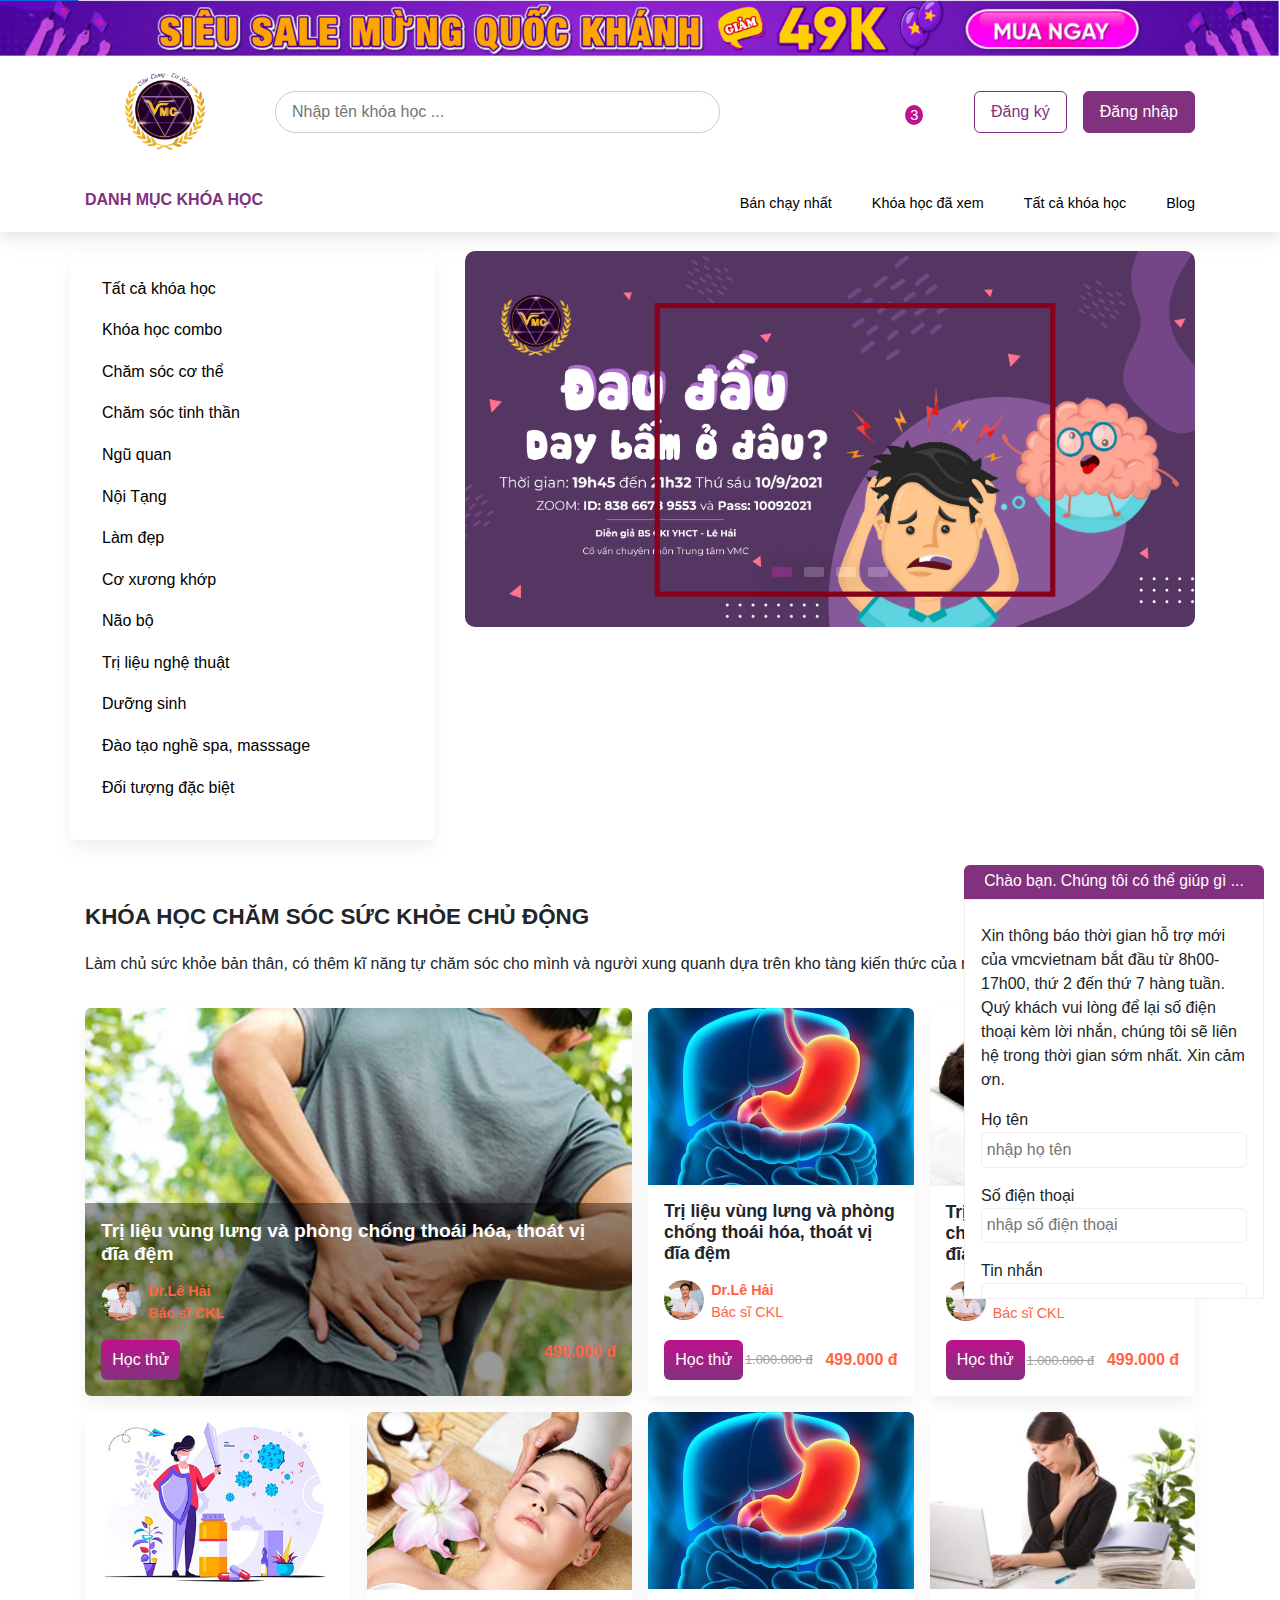
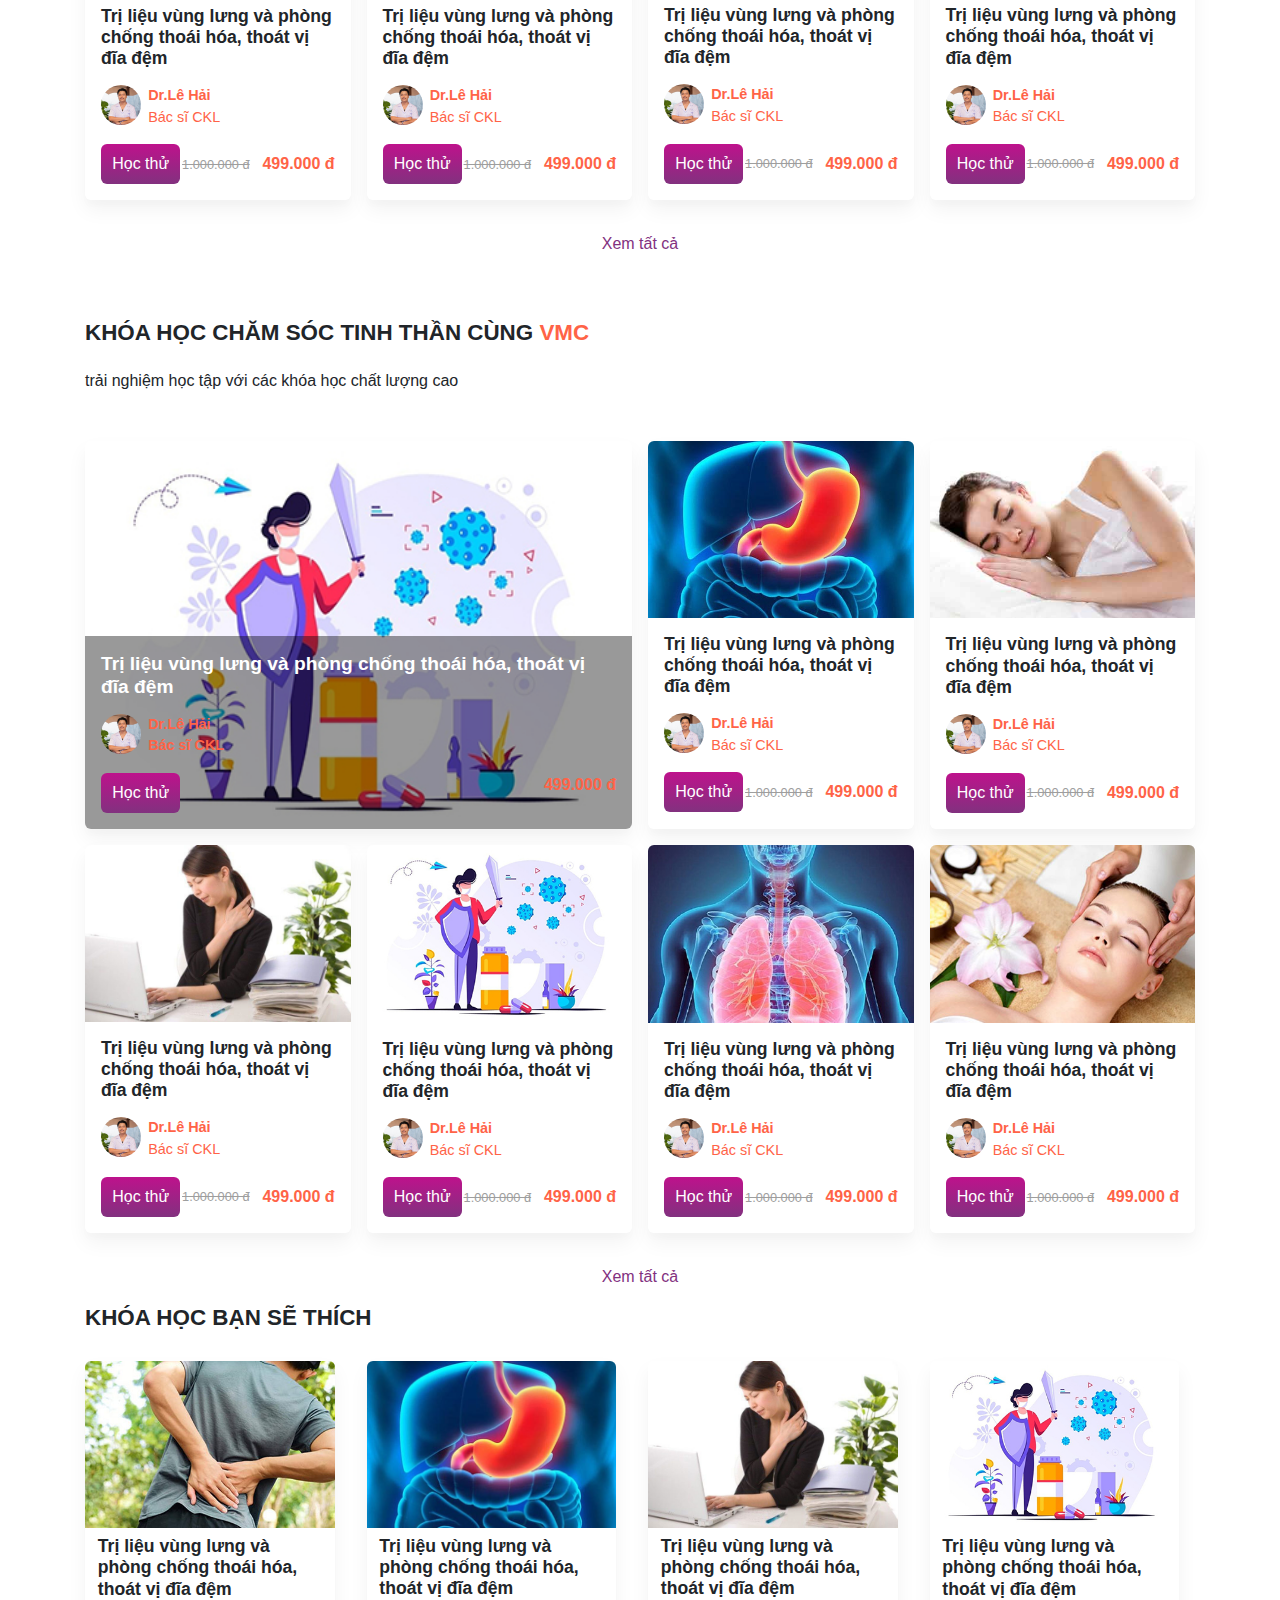
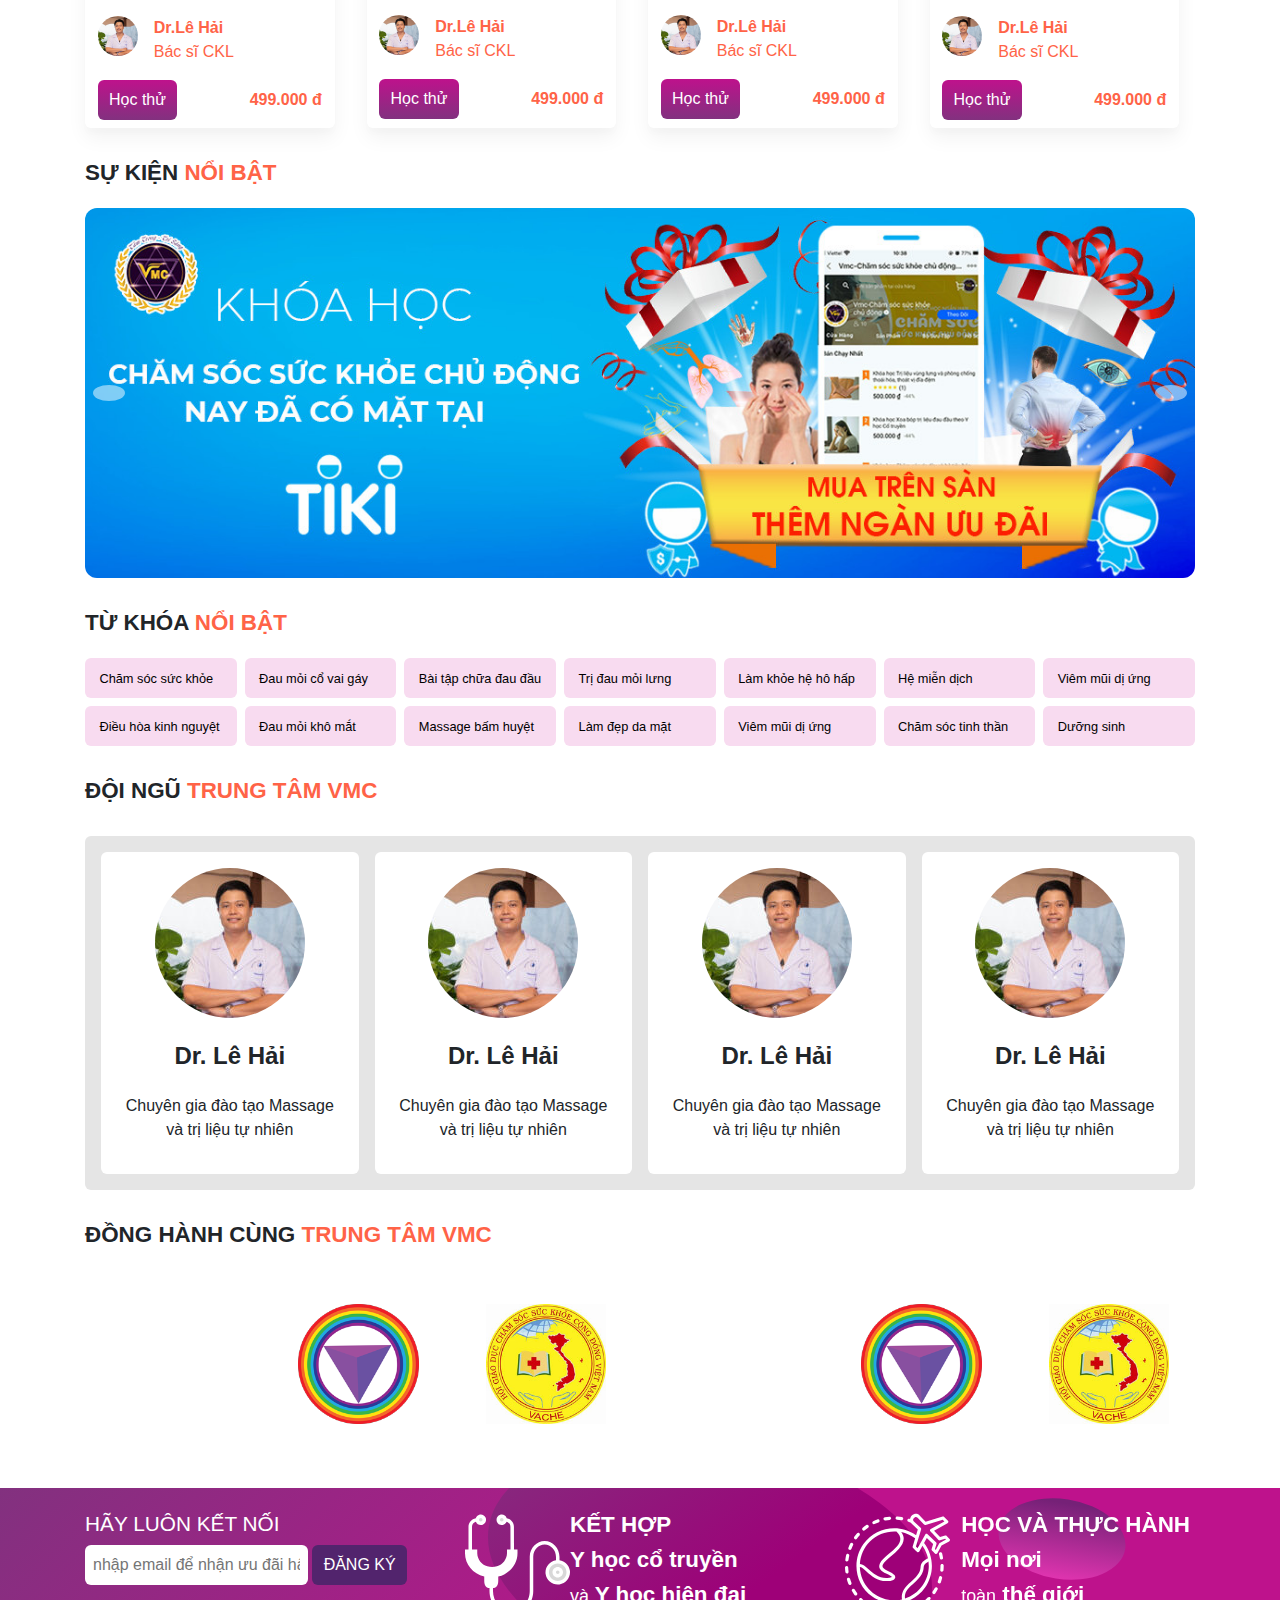
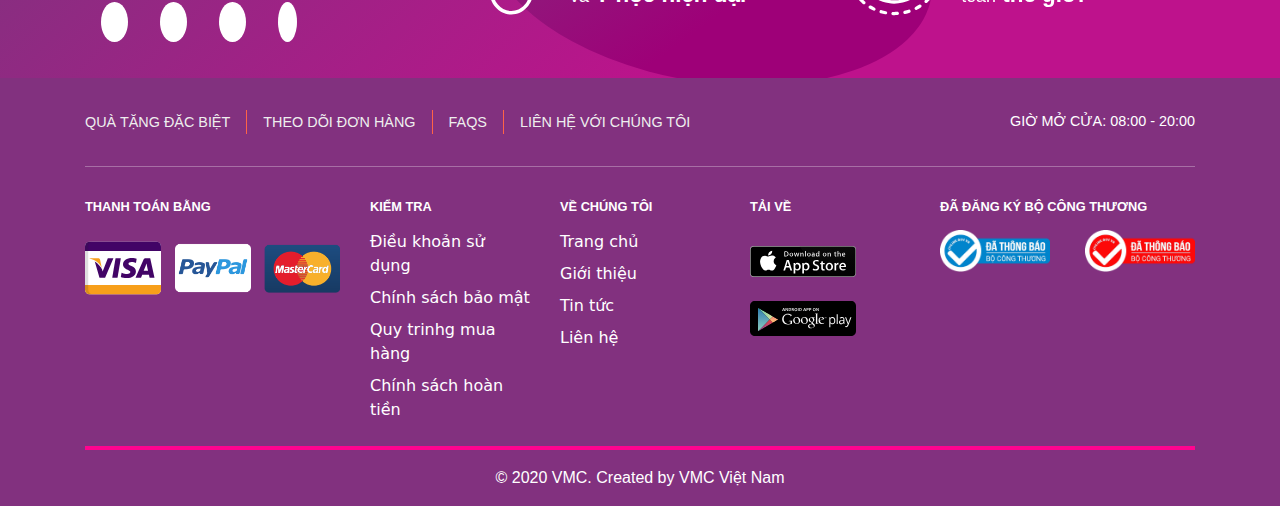
==== index.html @ 1d010294 "first commit" ====
<!DOCTYPE html>
<html lang="en">

<head>
    <meta charset="UTF-8">
    <meta http-equiv="X-UA-Compatible" content="IE=edge">
    <meta name="viewport" content="width=device-width, initial-scale=1.0">
    <title>Document</title>
    <link rel="stylesheet" href="https://pro.fontawesome.com/releases/v5.10.0/css/all.css"
        integrity="sha384-AYmEC3Yw5cVb3ZcuHtOA93w35dYTsvhLPVnYs9eStHfGJvOvKxVfELGroGkvsg+p" crossorigin="anonymous" />
    <link rel="stylesheet" href="./css/vmcstyle.css">
    <link rel="stylesheet" href="./assets/css/bootstrap.min.css">

</head>

<body>
    <header class="vmc-header">
        <div class="vmc-header__bannertop">
            <a href="#"><img src="./images/bannertop.PNG" alt=""></a>
        </div>
        <div class="container">
            <div class="row vmc-header__content">
                <div class="col-sm-12 col-md-2 col-lg-2">
                    <div class="vmc-header__logos">
                        <a href="#"><img src="./images/logo-trung-tam-vmc.png" alt=""></a>
                    </div>
                </div>
                <div class="col-sm-12 col-md-5 col-lg-5">
                    <div class="vmc-header__search">
                        <input type="text" placeholder="Nhập tên khóa học ...">
                        <i class="fas fa-search"></i>
                    </div>
                </div>
                <div class="col-sm-12 col-md-5 col-lg-5">
                    <div class="vmc-header__account">
                        <ul>
                            <li>
                                <a href="" class="vmc-header__cart">
                                    <i class="far fa-shopping-bag"></i>
                                    <span class="cart-count">3</span>
                                </a>
                            </li>
                            <li><a href=""></a></li>
                            <li><a href="">Đăng ký</a></li>
                            <li><a href="">Đăng nhập</a></li>
                        </ul>
                    </div>
                </div>
            </div>
            <div class="row vmc-header__navbar">

                <div class="col-lg-4 col-sm-12 col-md-4">
                    <div class="vmc-header__category">
                        <h2><i class="fas fa-bars"></i> Danh mục khóa học</h2>
                    </div>
                </div>
                <div class="col-lg-8 col-sm-12 col-md-8">
                    <div class="vmc-header__nvabox">
                        <ul>
                            <li class="best-sellre"><a href="#"><i class="far fa-thumbs-up"></i> Bán chạy nhất
                                    <span></span></a></li>
                            <li class="vieweds_products"><a href="#">
                                    <i class="far fa-eye"></i> Khóa học đã xem <span></span></a>

                            </li>
                            <li><a href=""><i class="fas fa-books"></i> Tất cả khóa học</a></li>
                            <li><a href="blog.html" target="_blank"><i class="fas fa-rss"></i> Blog</a></li>
                        </ul>
                    </div>
                </div>

            </div>
        </div>
        <!-- viewed products -->
        <div class="vmc-header__viewed-products viewed-products">
            <div class="container">
                <div class="viewed-products__contents">
                    <div class="viewed-products__item">
                        <a href="">
                            <img src="./images/Cham-soc-da-day-va-he-tieu-hoa-chu-dong-2.jpg" alt="">
                            <h2>Trị liệu vùng lưng và phòng chống thoái hóa</h2>
                        </a>
                    </div>
                    <div class="viewed-products__item">
                        <a href="">
                            <img src="./images/chua-mat-ngu.jpg" alt="">
                            <h2>Trị liệu vùng lưng và phòng chống thoái hóa</h2>
                        </a>
                    </div>
                    <div class="viewed-products__item">
                        <a href="">
                            <img src="./images/dau-day-than-kinh-vai-gay-va-nhung-dieu-can-biet-4-600x400-15323210494971323088763-600x400.jpg"
                                alt="">
                            <h2>Trị liệu vùng lưng và phòng chống thoái hóa</h2>
                        </a>
                    </div>

                    <div class="viewed-products__item">
                        <a href="">
                            <img src="./images/he-mien-dich-la-gi-1.jpg" alt="">
                            <h2>Trị liệu vùng lưng và phòng chống thoái hóa</h2>
                        </a>
                    </div>
                </div>
            </div>
        </div>
        <!-- viewed products -->
        <div class="selling-course selling-course__slider" id="selling-course-slider">
            <div class="selling-course__slide" id="selling-course-slide">
                <div class="selling-course__item">
                    <a href="">
                        <img class="items"
                            src="https://images.unsplash.com/photo-1632218287847-c8270026b4de?ixid=MnwxMjA3fDB8MHxlZGl0b3JpYWwtZmVlZHw1Nnx8fGVufDB8fHx8&ixlib=rb-1.2.1&auto=format&fit=crop&w=500&q=60">
                        <h2>Khóa Học chăm sóc sức khỏe</h2>
                        <img class="selling-course__lable" src="./images/ribbon-bestseller.png" alt="">
                    </a>
                </div>
                <div class="selling-course__item">
                    <a href="">
                        <img class="items"
                            src="https://images.unsplash.com/photo-1632218287847-c8270026b4de?ixid=MnwxMjA3fDB8MHxlZGl0b3JpYWwtZmVlZHw1Nnx8fGVufDB8fHx8&ixlib=rb-1.2.1&auto=format&fit=crop&w=500&q=60">
                        <h2>Khóa Học chăm sóc sức khỏe</h2>
                        <img class="selling-course__lable" src="./images/ribbon-bestseller.png" alt="">
                    </a>
                </div>
                <div class="selling-course__item">
                    <a href="">
                        <img class="items"
                            src="https://images.unsplash.com/photo-1632218287847-c8270026b4de?ixid=MnwxMjA3fDB8MHxlZGl0b3JpYWwtZmVlZHw1Nnx8fGVufDB8fHx8&ixlib=rb-1.2.1&auto=format&fit=crop&w=500&q=60">
                        <h2>Khóa Học chăm sóc sức khỏe</h2>
                        <img class="selling-course__lable" src="./images/ribbon-bestseller.png" alt="">
                    </a>
                </div>
                <div class="selling-course__item">
                    <a href="">
                        <img class="items"
                            src="https://images.unsplash.com/photo-1632218287847-c8270026b4de?ixid=MnwxMjA3fDB8MHxlZGl0b3JpYWwtZmVlZHw1Nnx8fGVufDB8fHx8&ixlib=rb-1.2.1&auto=format&fit=crop&w=500&q=60">
                        <h2>Khóa Học chăm sóc sức khỏe</h2>
                        <img class="selling-course__lable" src="./images/ribbon-bestseller.png" alt="">
                    </a>
                </div>
                <div class="selling-course__item">
                    <a href="">
                        <img class="items"
                            src="https://images.unsplash.com/photo-1632218287847-c8270026b4de?ixid=MnwxMjA3fDB8MHxlZGl0b3JpYWwtZmVlZHw1Nnx8fGVufDB8fHx8&ixlib=rb-1.2.1&auto=format&fit=crop&w=500&q=60">
                        <h2>Khóa Học chăm sóc sức khỏe</h2>
                        <img class="selling-course__lable" src="./images/ribbon-bestseller.png" alt="">
                    </a>
                </div>

                <div class="selling-course__item">
                    <a href="">
                        <img class="items"
                            src="https://images.unsplash.com/photo-1632218287847-c8270026b4de?ixid=MnwxMjA3fDB8MHxlZGl0b3JpYWwtZmVlZHw1Nnx8fGVufDB8fHx8&ixlib=rb-1.2.1&auto=format&fit=crop&w=500&q=60">
                        <h2>Khóa Học chăm sóc sức khỏe</h2>
                        <img class="selling-course__lable" src="./images/ribbon-bestseller.png" alt="">
                    </a>
                </div>
                <div class="selling-course__item">
                    <a href="">
                        <img class="items"
                            src="https://images.unsplash.com/photo-1632218287847-c8270026b4de?ixid=MnwxMjA3fDB8MHxlZGl0b3JpYWwtZmVlZHw1Nnx8fGVufDB8fHx8&ixlib=rb-1.2.1&auto=format&fit=crop&w=500&q=60">
                        <h2>Khóa Học chăm sóc sức khỏe</h2>
                        <img class="selling-course__lable" src="./images/ribbon-bestseller.png" alt="">
                    </a>
                </div>
                <div class="selling-course__item">
                    <a href="">
                        <img class="items"
                            src="https://images.unsplash.com/photo-1632218287847-c8270026b4de?ixid=MnwxMjA3fDB8MHxlZGl0b3JpYWwtZmVlZHw1Nnx8fGVufDB8fHx8&ixlib=rb-1.2.1&auto=format&fit=crop&w=500&q=60">
                        <h2>Khóa Học chăm sóc sức khỏe</h2>
                        <img class="selling-course__lable" src="./images/ribbon-bestseller.png" alt="">
                    </a>
                </div>

            </div>
            <button class="ctrl-btn pro-prev"><i class="fas fa-chevron-left"></i></button>
            <button class="ctrl-btn pro-next"><i class="fas fa-chevron-right"></i></button>
        </div>

        <!--  mobile-->
        <section class="vmc-header-mb">
            <div class="vmc-header-mb__top">
                <div class="container">
                    <div class="row vmc-header-mb__top--content">
                        <div class="col-lg-4 col-md-4 col-sm-4 col-4">
                            <div class="nav-mb">
                                <i class="fas fa-bars"></i>
                            </div>
                        </div>
                        <div class="col-lg-4 col-md-4 col-sm-4 col-4">
                            <div class="logo-mb">
                                <img src="./images/logo-trung-tam-vmc.png" alt="">
                            </div>
                        </div>
                        <div class="col-lg-4 col-md-4 col-sm-4 col-4">
                            <div class="header-carts-mb">
                                <span class="search-mb">
                                    <i class="fas fa-search"></i>
                                </span>
                                <span class="cart-mb">
                                    <i class="far fa-shopping-bag"></i>
                                </span>
                            </div>
                        </div>
                    </div>
                </div>
            </div>
            <div class="vmc-header-mb__category">
                <ul>
                    <p class="vmc-close"><i class="fas fa-times"></i></p>
                    <li><a href="#">
                            <span><i class="fas fa-books"></i> Tất cả khóa học</span></a></li>
                    <li>
                        <a href="#"><span><i class="fab fa-leanpub"></i> Khóa học combo</span></a></li>
                    <li>
                        <a href="#"><span><i class="fas fa-child"></i> Chăm sóc cơ thể</span><i
                                class="fas fa-caret-right"></i></a></li>
                    <li>
                        <a href="#"><span><i class="fal fa-briefcase"></i> Chăm sóc tinh thần</span><i
                                class="fas fa-caret-right"></i></a>
                    </li>
                    <li>
                        <a href="#"><span><i class="fal fa-head-side-medical"></i> Ngũ quan</span><i
                                class="fas fa-caret-right"></i></a></li>
                    <li>
                        <a href="#"><span><i class="fal fa-hand-holding-heart"></i> Nội Tạng</span><i
                                class="fas fa-caret-right"></i></a></li>
                    <li>
                        <a href="#"><span><i class="fal fa-spa"></i> Làm đẹp</span><i
                                class="fas fa-caret-right"></i></a></li>
                    <li>
                        <a href="#"><span><i class="fal fa-handshake-alt"></i> Cơ xương khớp</span><i
                                class="fas fa-caret-right"></i></a></li>
                    <li>
                        <a href="#"><span><i class="fal fa-brain"></i>Não bộ</span><i
                                class="fas fa-caret-right"></i></a></li>
                    <li>
                        <a href="#"><span><i class="fal fa-angel"></i>Trị liệu nghệ thuật</span><i
                                class="fas fa-caret-right"></i></a></li>
                    <li>
                        <a href="#"><span><i class="fal fa-hand-holding-heart"></i>Dưỡng sinh</span><i
                                class="fas fa-caret-right"></i></a>
                    </li>
                    <li>
                        <a href="#"><span><i class="fal fa-chalkboard-teacher"></i>Đào tạo nghề spa,
                                masssage</span><i class="fas fa-caret-right"></i></a>
                    </li>
                    <li><a href="#"><span><i class="fal fa-users-crown"></i>Đối tượng đặc biệt</span><i
                                class="fas fa-caret-right"></i></a>
                    </li>
                </ul>
            </div>
        </section>
    </header>
    <section class="vmc-banner">
        <div class="container">
            <div class="row">
                <div class="col-md-4 col-lg-4 col-sm-12 pl-0">
                    <div class="vmc-banner__category">
                        <ul>
                            <li><a href="#">
                                    <span><i class="fas fa-books"></i> Tất cả khóa học</span></a></li>
                            <li>
                                <a href="#"><span><i class="fab fa-leanpub"></i> Khóa học combo</span></a></li>
                            <li>
                                <a href="#"><span><i class="fas fa-child"></i> Chăm sóc cơ thể</span><i
                                        class="fas fa-caret-right"></i></a></li>
                            <li>
                                <a href="#"><span><i class="fal fa-briefcase"></i> Chăm sóc tinh thần</span><i
                                        class="fas fa-caret-right"></i></a>
                            </li>
                            <li>
                                <a href="#"><span><i class="fal fa-head-side-medical"></i> Ngũ quan</span><i
                                        class="fas fa-caret-right"></i></a></li>
                            <li>
                                <a href="#"><span><i class="fal fa-hand-holding-heart"></i> Nội Tạng</span><i
                                        class="fas fa-caret-right"></i></a></li>
                            <li>
                                <a href="#"><span><i class="fal fa-spa"></i> Làm đẹp</span><i
                                        class="fas fa-caret-right"></i></a></li>
                            <li>
                                <a href="#"><span><i class="fal fa-handshake-alt"></i> Cơ xương khớp</span><i
                                        class="fas fa-caret-right"></i></a></li>
                            <li>
                                <a href="#"><span><i class="fal fa-brain"></i>Não bộ</span><i
                                        class="fas fa-caret-right"></i></a></li>
                            <li>
                                <a href="#"><span><i class="fal fa-angel"></i>Trị liệu nghệ thuật</span><i
                                        class="fas fa-caret-right"></i></a></li>
                            <li>
                                <a href="#"><span><i class="fal fa-hand-holding-heart"></i>Dưỡng sinh</span><i
                                        class="fas fa-caret-right"></i></a>
                            </li>
                            <li>
                                <a href="#"><span><i class="fal fa-chalkboard-teacher"></i>Đào tạo nghề spa,
                                        masssage</span><i class="fas fa-caret-right"></i></a>
                            </li>
                            <li><a href="#"><span><i class="fal fa-users-crown"></i>Đối tượng đặc biệt</span><i
                                        class="fas fa-caret-right"></i></a>
                            </li>
                        </ul>
                    </div>
                </div>
                <div class="col-md-8 col-lg-8 col-sm-12 ">
                    <div class="vmc-banner__slider">
                        <div class="slider">
                            <div class="slide active">
                                <!--Link Slider -->
                                <a href="">
                                    <img src="./images/backgroud youtube-03.png" alt=""></a>

                            </div>
                            <!--Link Slider -->
                            <div class="slide">

                                <a href="#">
                                    <img src="./images/backgroud youtube-03.png" alt="">
                                </a>
                            </div>
                            <div class="slide">

                                <a href="#">
                                    <img src="./images/backgroud youtube-03.png" alt="">
                                </a>
                            </div>
                            <div class="slide">
                                <!--Link Slider -->
                                <a href="">
                                    <img src="./images/backgroud youtube-03.png" alt="">
                                </a>
                            </div>

                            <div class="navigation">
                                <i class="fas fa-chevron-left prev-btn"></i>
                                <i class="fas fa-chevron-right next-btn"></i>
                            </div>
                            <div class="navigation-visibility">
                                <div class="slide-icon active"></div>
                                <div class="slide-icon"></div>
                                <div class="slide-icon"></div>
                                <div class="slide-icon"></div>
                                <!--<div class="slide-icon"></div> -->
                            </div>

                        </div>
                    </div>
                    <div class="vmc-banner__eventtop">
                        <div class="row">
                            <div class="col-lg-4 col-md-4 col-sm-4 col-4">
                                <div class="even-img">
                                    <img src="https://media-kyna.cdn.vccloud.vn/uploads/banners/907/img/image_url-1625585837.png"
                                        alt="">
                                </div>
                            </div>
                            <div class="col-lg-4 col-md-4 col-sm-4 col-4">
                                <div class="even-img">
                                    <img src="https://media-kyna.cdn.vccloud.vn/uploads/banners/908/img/image_url-1625585798.png"
                                        alt="">
                                </div>
                            </div>
                            <div class="col-lg-4 col-md-4 col-sm-4 col-4">
                                <div class="even-img">
                                    <img src="https://media-kyna.cdn.vccloud.vn/uploads/banners/906/img/image_url-1625585871.png"
                                        alt="">
                                </div>
                            </div>
                        </div>
                    </div>
                </div>
            </div>
        </div>
    </section>
    <main class="vmc-main">
        <div class="container">

            <div class="vmc-main__heading-section">
                <h2>Khóa học chăm sóc sức khỏe chủ động</h2>
                <p>Làm chủ sức khỏe bản thân, có thêm kĩ năng tự chăm sóc cho mình và người xung quanh dựa trên
                    kho tàng kiến thức của nền y học cổ truyền</p>
            </div>

            <!-- <div class="row">
                <div class="vmc-main__list-category">
                    <ul>
                        <li><a href="">Hệ tiêu hóa <span>(3)</span></a></li>
                        <li><a href="">Trị liệu vùng lưng <span>(6)</span></a></li>
                        <li><a href="">Trị liệu đau đầu</a></li>
                        <li><a href="">Trị liệu giấc ngủ</a></li>
                        <li><a href="">Trị liệu hô hấp</a></li>
                        <li><a href="">Trị liệu cổ vai gáy</a></li>
                        <li><a href="">Kỹ năng mềm</a></li>
                        <li><a href="">Trị liệu dạ dày</a></li>
                        <li><a href="">Trị liệu vùng mũi</a></li>
                        <li><a href="">Trị liệu vùng mắt</a></li>
                    </ul>
                    <span class="vmc-main__category-btn-list">
                        <a class="prev-category active"><i class="fas fa-angle-left"></i></a>
                        <a class="next-category"><i class="fas fa-angle-right"></i></a>
                    </span>

                </div>
            </div> -->
            <div class="vmc-main__listcourse health-course">
                <div class="health-course__list">
                    <div class="health-course__item">
                        <div class="img-course-box">
                            <a href="course-detail.html"> <img class="img-course"
                                    src="./images/bi-dau-lung-sau-khi-be-do-nang-la-do-dau.jpg" alt="">
                            </a></div>
                        <div class="health-course__desc">
                            <div>
                                <h2>Trị liệu vùng lưng và phòng chống thoái hóa, thoát vị đĩa đệm</h2>

                            </div>
                            <div>
                                <span class="teacher-vmc">
                                    <img src="./images/DR.-LE-HAI_0-150x150.jpg" alt="">
                                    <span>
                                        <p>Dr.Lê Hải</p>
                                        <p>Bác sĩ CKL</p>
                                    </span>
                                </span>
                                <span class="price-course">
                                    <a href="" class="vmc-btn-s">Học thử</a>
                                    <p>499.000 đ</p>
                                </span>
                            </div>
                        </div>
                    </div>
                    <div class="health-course__item">
                        <div class="img-course-box">
                            <img class="img-course" src="./images/Cham-soc-da-day-va-he-tieu-hoa-chu-dong-2.jpg" alt="">
                        </div>
                        <div class="health-course__desc">
                            <div>
                                <h2>Trị liệu vùng lưng và phòng chống thoái hóa, thoát vị đĩa đệm</h2>

                            </div>
                            <div>
                                <span class="teacher-vmc">
                                    <img src="./images/DR.-LE-HAI_0-150x150.jpg" alt="">
                                    <span>
                                        <p>Dr.Lê Hải</p>
                                        <p>Bác sĩ CKL</p>
                                    </span>
                                </span>
                                <span class="price-course">
                                    <a href="" class="vmc-btn-s">Học thử</a>
                                    <span class="price-course__item">
                                        <p>1.000.000 đ</p>
                                        <p>499.000 đ</p>
                                    </span>
                                </span>
                            </div>
                        </div>
                    </div>
                    <div class="health-course__item">
                        <div class="img-course-box">
                            <img class="img-course" src="./images/chua-mat-ngu.jpg" alt="">
                        </div>
                        <div class="health-course__desc">
                            <div>
                                <h2>Trị liệu vùng lưng và phòng chống thoái hóa, thoát vị đĩa đệm</h2>

                            </div>
                            <div>
                                <span class="teacher-vmc">
                                    <img src="./images/DR.-LE-HAI_0-150x150.jpg" alt="">
                                    <span>
                                        <p>Dr.Lê Hải</p>
                                        <p>Bác sĩ CKL</p>
                                    </span>
                                </span>
                                <span class="price-course">
                                    <a href="" class="vmc-btn-s">Học thử</a>
                                    <span class="price-course__item">
                                        <p>1.000.000 đ</p>
                                        <p>499.000 đ</p>
                                    </span>
                                </span>
                            </div>
                        </div>
                    </div>
                    <div class="health-course__item">
                        <div class="img-course-box">
                            <img class="img-course" src="./images/he-mien-dich-la-gi-1.jpg" alt="">
                        </div>
                        <div class="health-course__desc">
                            <div>
                                <h2>Trị liệu vùng lưng và phòng chống thoái hóa, thoát vị đĩa đệm</h2>

                            </div>
                            <div>
                                <span class="teacher-vmc">
                                    <img src="./images/DR.-LE-HAI_0-150x150.jpg" alt="">
                                    <span>
                                        <p>Dr.Lê Hải</p>
                                        <p>Bác sĩ CKL</p>
                                    </span>
                                </span>
                                <span class="price-course">
                                    <a href="" class="vmc-btn-s">Học thử</a>
                                    <span class="price-course__item">
                                        <p>1.000.000 đ</p>
                                        <p>499.000 đ</p>
                                    </span>
                                </span>
                            </div>
                        </div>
                    </div>
                    <div class="health-course__item">
                        <div class="img-course-box">
                            <img class="img-course" src="./images/tac-dung-tuyet-voi-tu-viec-massage-mat-hang-ngay.jpg"
                                alt="">
                        </div>
                        <div class="health-course__desc">
                            <div>
                                <h2>Trị liệu vùng lưng và phòng chống thoái hóa, thoát vị đĩa đệm</h2>

                            </div>
                            <div>
                                <span class="teacher-vmc">
                                    <img src="./images/DR.-LE-HAI_0-150x150.jpg" alt="">
                                    <span>
                                        <p>Dr.Lê Hải</p>
                                        <p>Bác sĩ CKL</p>
                                    </span>
                                </span>
                                <span class="price-course">
                                    <a href="" class="vmc-btn-s">Học thử</a>
                                    <span class="price-course__item">
                                        <p>1.000.000 đ</p>
                                        <p>499.000 đ</p>
                                    </span>
                                </span>
                            </div>
                        </div>
                    </div>
                    <div class="health-course__item">
                        <div class="img-course-box">
                            <img class="img-course" src="./images/Cham-soc-da-day-va-he-tieu-hoa-chu-dong-2.jpg" alt="">
                        </div>
                        <div class="health-course__desc">
                            <div>
                                <h2>Trị liệu vùng lưng và phòng chống thoái hóa, thoát vị đĩa đệm</h2>

                            </div>
                            <div>
                                <span class="teacher-vmc">
                                    <img src="./images/DR.-LE-HAI_0-150x150.jpg" alt="">
                                    <span>
                                        <p>Dr.Lê Hải</p>
                                        <p>Bác sĩ CKL</p>
                                    </span>
                                </span>
                                <span class="price-course">
                                    <a href="" class="vmc-btn-s">Học thử</a>
                                    <span class="price-course__item">
                                        <p>1.000.000 đ</p>
                                        <p>499.000 đ</p>
                                    </span>
                                </span>
                            </div>
                        </div>
                    </div>
                    <div class="health-course__item">
                        <div class="img-course-box">
                            <img class="img-course"
                                src="./images/dau-day-than-kinh-vai-gay-va-nhung-dieu-can-biet-4-600x400-15323210494971323088763-600x400.jpg"
                                alt="">
                        </div>
                        <div class="health-course__desc">
                            <div>
                                <h2>Trị liệu vùng lưng và phòng chống thoái hóa, thoát vị đĩa đệm</h2>

                            </div>
                            <div>
                                <span class="teacher-vmc">
                                    <img src="./images/DR.-LE-HAI_0-150x150.jpg" alt="">
                                    <span>
                                        <p>Dr.Lê Hải</p>
                                        <p>Bác sĩ CKL</p>
                                    </span>
                                </span>
                                <span class="price-course">
                                    <a href="" class="vmc-btn-s">Học thử</a>
                                    <span class="price-course__item">
                                        <p>1.000.000 đ</p>
                                        <p>499.000 đ</p>
                                    </span>
                                </span>
                            </div>
                        </div>
                    </div>
                </div>
                <div class="vmc-viewall-course"><a href="#"><i class="fas fa-plus"></i> Xem tất cả</a></div>
                <!-- Start VMC -->
                <div class="row">
                    <div class="col-lg-12 col-sm-12">
                        <div class="vmc-main__spiritual-care">
                            <h2>Khóa học chăm sóc tinh thần cùng <span>VMC</span></h2>
                            <p>trải nghiệm học tập với các khóa học chất lượng cao</p>
                        </div>
                    </div>
                </div>
                <div class="health-course__list spiritual-care">
                    <div class="health-course__item">
                        <div class="img-course-box">
                            <img class="img-course" src="./images/he-mien-dich-la-gi-1.jpg" alt="">
                        </div>
                        <div class="health-course__desc">
                            <div>
                                <h2>Trị liệu vùng lưng và phòng chống thoái hóa, thoát vị đĩa đệm</h2>

                            </div>
                            <div>
                                <span class="teacher-vmc">
                                    <img src="./images/DR.-LE-HAI_0-150x150.jpg" alt="">
                                    <span>
                                        <p>Dr.Lê Hải</p>
                                        <p>Bác sĩ CKL</p>
                                    </span>
                                </span>
                                <span class="price-course">
                                    <a href="" class="vmc-btn-s">Học thử</a>
                                    <p>499.000 đ</p>
                                </span>
                            </div>
                        </div>
                    </div>
                    <div class="health-course__item">
                        <div class="img-course-box">
                            <img class="img-course" src="./images/Cham-soc-da-day-va-he-tieu-hoa-chu-dong-2.jpg" alt="">
                        </div>
                        <div class="health-course__desc">
                            <div>
                                <h2>Trị liệu vùng lưng và phòng chống thoái hóa, thoát vị đĩa đệm</h2>

                            </div>
                            <div>
                                <span class="teacher-vmc">
                                    <img src="./images/DR.-LE-HAI_0-150x150.jpg" alt="">
                                    <span>
                                        <p>Dr.Lê Hải</p>
                                        <p>Bác sĩ CKL</p>
                                    </span>
                                </span>
                                <span class="price-course">
                                    <a href="" class="vmc-btn-s">Học thử</a>
                                    <span class="price-course__item">
                                        <p>1.000.000 đ</p>
                                        <p>499.000 đ</p>
                                    </span>
                                </span>
                            </div>
                        </div>
                    </div>
                    <div class="health-course__item">
                        <div class="img-course-box">
                            <img class="img-course" src="./images/chua-mat-ngu.jpg" alt="">
                        </div>
                        <div class="health-course__desc">
                            <div>
                                <h2>Trị liệu vùng lưng và phòng chống thoái hóa, thoát vị đĩa đệm</h2>

                            </div>
                            <div>
                                <span class="teacher-vmc">
                                    <img src="./images/DR.-LE-HAI_0-150x150.jpg" alt="">
                                    <span>
                                        <p>Dr.Lê Hải</p>
                                        <p>Bác sĩ CKL</p>
                                    </span>
                                </span>
                                <span class="price-course">
                                    <a href="" class="vmc-btn-s">Học thử</a>
                                    <span class="price-course__item">
                                        <p>1.000.000 đ</p>
                                        <p>499.000 đ</p>
                                    </span>
                                </span>
                            </div>
                        </div>
                    </div>
                    <div class="health-course__item">
                        <div class="img-course-box">
                            <img class="img-course"
                                src="./images/dau-day-than-kinh-vai-gay-va-nhung-dieu-can-biet-4-600x400-15323210494971323088763-600x400.jpg"
                                alt="">
                        </div>
                        <div class="health-course__desc">
                            <div>
                                <h2>Trị liệu vùng lưng và phòng chống thoái hóa, thoát vị đĩa đệm</h2>

                            </div>
                            <div>
                                <span class="teacher-vmc">
                                    <img src="./images/DR.-LE-HAI_0-150x150.jpg" alt="">
                                    <span>
                                        <p>Dr.Lê Hải</p>
                                        <p>Bác sĩ CKL</p>
                                    </span>
                                </span>
                                <span class="price-course">
                                    <a href="" class="vmc-btn-s">Học thử</a>
                                    <span class="price-course__item">
                                        <p>1.000.000 đ</p>
                                        <p>499.000 đ</p>
                                    </span>
                                </span>
                            </div>
                        </div>
                    </div>
                    <div class="health-course__item">
                        <div class="img-course-box">
                            <img class="img-course" src="./images/he-mien-dich-la-gi-1.jpg" alt="">
                        </div>
                        <div class="health-course__desc">
                            <div>
                                <h2>Trị liệu vùng lưng và phòng chống thoái hóa, thoát vị đĩa đệm</h2>

                            </div>
                            <div>
                                <span class="teacher-vmc">
                                    <img src="./images/DR.-LE-HAI_0-150x150.jpg" alt="">
                                    <span>
                                        <p>Dr.Lê Hải</p>
                                        <p>Bác sĩ CKL</p>
                                    </span>
                                </span>
                                <span class="price-course">
                                    <a href="" class="vmc-btn-s">Học thử</a>
                                    <span class="price-course__item">
                                        <p>1.000.000 đ</p>
                                        <p>499.000 đ</p>
                                    </span>
                                </span>
                            </div>
                        </div>
                    </div>
                    <div class="health-course__item">
                        <div class="img-course-box">
                            <img class="img-course" src="./images/ho-hap-min-1.jpg" alt="">
                        </div>
                        <div class="health-course__desc">
                            <div>
                                <h2>Trị liệu vùng lưng và phòng chống thoái hóa, thoát vị đĩa đệm</h2>

                            </div>
                            <div>
                                <span class="teacher-vmc">
                                    <img src="./images/DR.-LE-HAI_0-150x150.jpg" alt="">
                                    <span>
                                        <p>Dr.Lê Hải</p>
                                        <p>Bác sĩ CKL</p>
                                    </span>
                                </span>
                                <span class="price-course">
                                    <a href="" class="vmc-btn-s">Học thử</a>
                                    <span class="price-course__item">
                                        <p>1.000.000 đ</p>
                                        <p>499.000 đ</p>
                                    </span>
                                </span>
                            </div>
                        </div>
                    </div>
                    <div class="health-course__item">
                        <div class="img-course-box">
                            <img class="img-course" src="./images/tac-dung-tuyet-voi-tu-viec-massage-mat-hang-ngay.jpg"
                                alt="">
                        </div>
                        <div class="health-course__desc">
                            <div>
                                <h2>Trị liệu vùng lưng và phòng chống thoái hóa, thoát vị đĩa đệm</h2>

                            </div>
                            <div>
                                <span class="teacher-vmc">
                                    <img src="./images/DR.-LE-HAI_0-150x150.jpg" alt="">
                                    <span>
                                        <p>Dr.Lê Hải</p>
                                        <p>Bác sĩ CKL</p>
                                    </span>
                                </span>
                                <span class="price-course">
                                    <a href="" class="vmc-btn-s">Học thử</a>
                                    <span class="price-course__item">
                                        <p>1.000.000 đ</p>
                                        <p>499.000 đ</p>
                                    </span>
                                </span>
                            </div>
                        </div>
                    </div>
                </div>
                <div class="vmc-viewall-course"><a href="#"><i class="fas fa-plus"></i> Xem tất cả</a></div>
            </div>
            <!-- End VMC -->


            <!-- Start favorite course -->
            <div class="row-youlike">
                <div class="vmc-main__you-like--title">
                    <h2>Khóa học bạn sẽ thích</h2>
                </div>
                <div class="vmc-main__you-like you-like">
                    <div class="you-like__course">
                        <div class="you-like__course--item">
                            <div class="img-course-box">
                                <img class="img-course" src="./images/bi-dau-lung-sau-khi-be-do-nang-la-do-dau.jpg"
                                    alt="">
                            </div>
                            <div class="you-like__desc">
                                <div>
                                    <h2>Trị liệu vùng lưng và phòng chống thoái hóa, thoát vị đĩa đệm</h2>

                                </div>
                                <div>
                                    <span class="teacher-vmc">
                                        <img src="./images/DR.-LE-HAI_0-150x150.jpg" alt="">
                                        <span>
                                            <p>Dr.Lê Hải</p>
                                            <p>Bác sĩ CKL</p>
                                        </span>
                                    </span>
                                    <span class="price-course">
                                        <a href="" class="vmc-btn-s">Học thử</a>
                                        <p>499.000 đ</p>
                                    </span>
                                </div>
                            </div>
                        </div>
                        <div class="you-like__course--item">
                            <div class="img-course-box">
                                <img class="img-course" src="./images/Cham-soc-da-day-va-he-tieu-hoa-chu-dong-2.jpg"
                                    alt="">
                            </div>
                            <div class="you-like__desc">
                                <div>
                                    <h2>Trị liệu vùng lưng và phòng chống thoái hóa, thoát vị đĩa đệm</h2>

                                </div>
                                <div>
                                    <span class="teacher-vmc">
                                        <img src="./images/DR.-LE-HAI_0-150x150.jpg" alt="">
                                        <span>
                                            <p>Dr.Lê Hải</p>
                                            <p>Bác sĩ CKL</p>
                                        </span>
                                    </span>
                                    <span class="price-course">
                                        <a href="" class="vmc-btn-s">Học thử</a>
                                        <p>499.000 đ</p>
                                    </span>
                                </div>
                            </div>
                        </div>
                        <div class="you-like__course--item">
                            <div class="img-course-box">
                                <img class="img-course"
                                    src="./images/dau-day-than-kinh-vai-gay-va-nhung-dieu-can-biet-4-600x400-15323210494971323088763-600x400.jpg"
                                    alt="">
                            </div>
                            <div class="you-like__desc">
                                <div>
                                    <h2>Trị liệu vùng lưng và phòng chống thoái hóa, thoát vị đĩa đệm</h2>

                                </div>
                                <div>
                                    <span class="teacher-vmc">
                                        <img src="./images/DR.-LE-HAI_0-150x150.jpg" alt="">
                                        <span>
                                            <p>Dr.Lê Hải</p>
                                            <p>Bác sĩ CKL</p>
                                        </span>
                                    </span>
                                    <span class="price-course">
                                        <a href="" class="vmc-btn-s">Học thử</a>
                                        <p>499.000 đ</p>
                                    </span>
                                </div>
                            </div>
                        </div>
                        <div class="you-like__course--item">
                            <div class="img-course-box">
                                <img class="img-course" src="./images/he-mien-dich-la-gi-1.jpg" alt="">
                            </div>
                            <div class="you-like__desc">
                                <div>
                                    <h2>Trị liệu vùng lưng và phòng chống thoái hóa, thoát vị đĩa đệm</h2>

                                </div>
                                <div>
                                    <span class="teacher-vmc">
                                        <img src="./images/DR.-LE-HAI_0-150x150.jpg" alt="">
                                        <span>
                                            <p>Dr.Lê Hải</p>
                                            <p>Bác sĩ CKL</p>
                                        </span>
                                    </span>
                                    <span class="price-course">
                                        <a href="" class="vmc-btn-s">Học thử</a>
                                        <p>499.000 đ</p>
                                    </span>
                                </div>
                            </div>
                        </div>

                    </div>
                </div>

            </div>
            <!-- End favorite course -->

            <!-- Start Event -->
            <section class="vmc-main__event">
                <div class="vmc-main__event--title">
                    <h2>Sự kiện <span>nổi bật</span> </h2>
                </div>
                <div class="vmc-main__event--slider">
                    <div class="vmc-main__event--list">
                        <a href="#"> <img class="event--item" src="./images/IMG_1631172322351_1631172396885.jpg"
                                alt=""></a>
                        <a href="#"><img class="event--item" src="./images/vmc-banner-doanh-nghiep1-.png" alt=""></a>
                        <a href="#"> <img class="event--item" src="./images/IMG_1631172322351_1631172396885.jpg"
                                alt=""></a>
                        <a href="#"><img class="event--item"
                                src="https://vmcvietnam.org/wp-content/uploads/2021/09/z2761248365064_a4ee194947c0552fee9e057cc71669c1.jpg"
                                alt=""></a>
                        <a href="#"> <img class="event--item" src="./images/IMG_1631172322351_1631172396885.jpg"
                                alt=""></a>
                        <a href="#"><img class="event--item" src="./images/vmc-banner-doanh-nghiep1-.png" alt=""></a>
                    </div>
                    <!--    -->
                    <span class="event-prew" onclick="plusEventvmcSlider(-1)">
                        <i class="fas fa-angle-left"></i>
                    </span>
                    <span class="event-next" onclick="plusEventvmcSlider(1)">
                        <i class="fas fa-angle-right"></i></span>
                </div>
            </section>
            <!-- End Event -->

            <!-- Start featured keywords -->

            <section class="vmc-main__featured-keywords">
                <div class="vmc-main__keywords--title">
                    <h2>Từ khóa <span>nổi bật</span></h2>
                </div>
                <div class="vmc-main__keywords--content">
                    <ul>
                        <li><a href="">Chăm sóc sức khỏe</a></li>
                        <li><a href="">Đau mỏi cổ vai gáy</a></li>
                        <li><a href="">Bài tập chữa đau đầu</a></li>
                        <li><a href="">Trị đau mỏi lưng</a></li>
                        <li><a href="">Làm khỏe hệ hô hấp</a></li>
                        <li><a href="">Hệ miễn dịch</a></li>
                        <li><a href="">Viêm mũi dị ứng</a></li>
                        <li><a href="">Điều hòa kinh nguyệt</a></li>
                        <li><a href="">Đau mỏi khô mắt</a></li>
                        <li><a href="">Massage bấm huyệt</a></li>
                        <li><a href="">Làm đẹp da mặt</a></li>
                        <li><a href="">Viêm mũi dị ứng</a></li>
                        <li><a href="">Chăm sóc tinh thần</a></li>
                        <li><a href="">Dưỡng sinh</a></li>
                    </ul>
                </div>
            </section>
            <!-- End featured keywords -->
            <!-- Start lecturers -->
            <section class="vmc-main__lecturers">
                <div class="vmc-main__lecturers--title">
                    <h2>Đội Ngũ <span>Trung Tâm VMC</span></h2>
                </div>
                <div class="vmc-main__lecturers--content">
                    <ul>
                        <li>
                            <img src="./images/DR.-LE-HAI_0-150x150.jpg" alt="">
                            <h3>Dr. Lê Hải</h3>
                            <p>Chuyên gia đào tạo Massage và trị liệu tự nhiên</p>
                        </li>
                        <li>
                            <img src="./images/DR.-LE-HAI_0-150x150.jpg" alt="">
                            <h3>Dr. Lê Hải</h3>
                            <p>Chuyên gia đào tạo Massage và trị liệu tự nhiên</p>
                        </li>
                        <li>
                            <img src="./images/DR.-LE-HAI_0-150x150.jpg" alt="">
                            <h3>Dr. Lê Hải</h3>
                            <p>Chuyên gia đào tạo Massage và trị liệu tự nhiên</p>
                        </li>
                        <li>
                            <img src="./images/DR.-LE-HAI_0-150x150.jpg" alt="">
                            <h3>Dr. Lê Hải</h3>
                            <p>Chuyên gia đào tạo Massage và trị liệu tự nhiên</p>
                        </li>
                    </ul>
                </div>
            </section>
            <!-- End lecturers -->
            <!-- Start partner -->
            <section class="vmc-main__partner">
                <div class="vmc-main__partner--title">
                    <h2>Đồng hành cùng <span>Trung tâm VMC</span> </h2>
                </div>
                <div class="vmc-main__partner--content">
                    <ul>
                        <li><a href=""><img src="./images/LOGO-nen-trong-chuan-2048x1967.png" alt=""></a></li>
                        <li><a href=""><img src="./images/Logo-AUM-dep-1.png" alt=""></a></li>
                        <li><a href=""><img src="./images/logo-skcd-500-1.jpg" alt=""></a></li>
                        <li><a href=""><img src="./images/LOGO-nen-trong-chuan-2048x1967.png" alt=""></a></li>
                        <li><a href=""><img src="./images/Logo-AUM-dep-1.png" alt=""></a></li>
                        <li><a href=""><img src="./images/logo-skcd-500-1.jpg" alt=""></a></li>
                    </ul>
                </div>
            </section>
            <!-- End partner -->
        </div>
    </main>
    <footer id="vmc-footer" class="vmc-footer">
        <section class="vmc-footer__first">
            <div class="container">
                <div class="row">
                    <div class="col-lg-4 col-md-4 col-sm-12">
                        <div class="vmc-footer__first-search">
                            <h2>Hãy Luôn Kết Nối</h2>
                            <input type="text" placeholder="nhập email để nhận ưu đãi hấp dẫn">
                            <a href="" class="vmc-btn-ss">ĐĂNG KÝ</a>
                            <div>
                                <ul>
                                    <li><a href=""><i class="fab fa-facebook-f"></i></a></li>
                                    <li><a href=""><i class="fab fa-instagram"></i></a></li>
                                    <li><a href=""><i class="fab fa-twitter"></i></a></li>
                                    <li><a href=""><i class="fab fa-youtube"></i></a></li>
                                    <!-- <li><a href=""></a></li> -->
                                </ul>
                            </div>
                        </div>
                    </div>
                    <div class="col-lg-4 col-md-4 col-sm-12">
                        <div class="vmc-footer__first-combine">
                            <img src="./images/stethoscope.svg" alt="">
                            <span>
                                <h3>KẾT HỢP</h3>
                                <h3>Y học cổ truyền</h3>
                                <h3><span>và</span> Y học hiện đại</h3>
                            </span>
                        </div>
                    </div>
                    <div class="col-lg-4 col-md-4 col-sm-12">
                        <div class="vmc-footer__learn-practice">
                            <img src="./images/world.svg" alt="">
                            <span>
                                <h3>HỌC VÀ THỰC HÀNH</h3>
                                <h3>Mọi nơi</h3>
                                <h3><span>toàn</span> thế giới</h3>
                            </span>
                        </div>
                    </div>
                </div>
            </div>
        </section>
        <section class="vmc-footer__before">
            <div class="container">
                <div class="vmc-footer__before-navbar">
                    <ul>
                        <li><a href="">QUÀ TẶNG ĐẶC BIỆT</a></li>
                        <li><a href="">THEO DÕI ĐƠN HÀNG</a></li>
                        <li><a href="">FAQS</a></li>
                        <li><a href="">LIÊN HỆ VỚI CHÚNG TÔI</a></li>
                    </ul>
                    <p class="vmc-footer__times-opens"><i class="far fa-clock"></i>GIỜ MỞ CỬA: 08:00 - 20:00</p>
                </div>
                <div class="vmc-footer__menus">
                    <div class="row">
                        <div class="col-lg-3 col-md-3 col-sm-12">
                            <div class="vmc-footer__menus--paycard">
                                <h2>Thanh toán bằng</h2>
                                <ul>
                                    <li><a href=""><img src="./images/visa.svg" alt=""></a></li>
                                    <li><a href=""><img src="./images/paypal.png" alt=""></a></li>
                                    <li><a href=""><img src="./images/master-card.png" alt=""></a></li>
                                    <!-- <li><a href=""><img src="" alt=""></a></li>
                                    <li><a href=""><img src="" alt=""></a></li>
                                    <li><a href=""><img src="" alt=""></a></li> -->
                                </ul>
                            </div>
                        </div>
                        <div class="col-lg-2 col-md-2 col-sm-12">
                            <div class="vmc-footer__menus--rules">
                                <h2>Kiểm tra</h2>
                                <ul>
                                    <li><a href="">Điều khoản sử dụng</a></li>
                                    <li><a href="">Chính sách bảo mật</a></li>
                                    <li><a href="">Quy trinhg mua hàng</a></li>
                                    <li><a href="">Chính sách hoàn tiền</a></li>
                                </ul>
                            </div>
                        </div>
                        <div class="col-lg-2 col-md-2 col-sm-12">
                            <div class="vmc-footer__menus--contact">
                                <h2>Về chúng tôi</h2>
                                <ul>
                                    <li><a href="">Trang chủ</a></li>
                                    <li><a href="">Giới thiệu</a></li>
                                    <li><a href="">Tin tức</a></li>
                                    <li><a href="">Liên hệ</a></li>
                                </ul>
                            </div>
                        </div>
                        <div class="col-lg-2 col-md-2 col-sm-12">
                            <div class="vmc-footer__menus--downapp">
                                <h2>Tải Về</h2>
                                <ul>
                                    <li><a href="#"><img src="./images/download.svg" alt=""></a></li>
                                    <li><a href="#"><img src="./images/google.svg" alt=""></a></li>
                                </ul>
                            </div>
                        </div>
                        <div class="col-lg-3 col-md-3 col-sm-12">
                            <div class="vmc-footer__menus--notification">
                                <h2>đã đăng ký bộ công thương</h2>
                                <ul>
                                    <li><img src="./images/bocongthuong.png" alt=""></li>
                                    <li><img src="./images/bo-cong-thuong.png" alt=""></li>
                                </ul>
                            </div>
                        </div>
                    </div>

                </div>
                <div class="row">
                    <div class="col-lg-12 col-sm-12">
                        <p class="vmc-footer__copyright">© 2020 VMC. Created by VMC Việt Nam</p>
                    </div>
                </div>
            </div>
        </section>
    </footer>
    <div class="vmc-popup">
        <div class="vmc-popup-dialog">
            <div class="vmc-popup-content">
                <div class="vmc-popup-close">
                    <span>
                        <p></p>
                        <p></p>
                    </span>
                </div>
                <a href="#">
                    <img src="/images/popups.png" alt="">
                </a>
            </div>
        </div>
    </div>
    <div class="vmc-chatbot">
        <div class="vmc-chatbot-container">
            <div class="vmc-chatbot-title">
                <h3>Chào bạn. Chúng tôi có thể giúp gì ...</h3>
            </div>
            <div class="vmc-chatbot-content">
                <form action="">
                    <div>
                        <p>Xin thông báo thời gian hỗ trợ mới của vmcvietnam bắt đầu từ 8h00-17h00, thứ 2 đến thứ 7 hàng
                            tuần. Quý khách vui lòng để lại số điện thoại kèm lời nhắn, chúng tôi sẽ liên hệ trong thời
                            gian sớm nhất. Xin cảm ơn.</p>
                    </div>
                    <div>
                        <label for="">Họ tên</label>
                        <input type="text" placeholder="nhập họ tên">
                    </div>
                    <div>
                        <label for="">Số điện thoại</label>
                        <input type="text" placeholder="nhập số điện thoại">
                    </div>
                    <div>
                        <label for="">Tin nhắn</label>
                        <textarea name="" id="" cols="30" rows="3"></textarea>
                    </div>
                    <div>
                        <button>Gửi tin nhắn</button>
                    </div>
                </form>
            </div>
        </div>
    </div>
    <script src="./js/vmcscript.js"></script>
    <script src="./assets/js/bootstrap.min.js"></script>
</body>

</html>
---- css/vmcstyle.css ----
.vmc-btn-s{padding:0.5em 0.7em;background-image:-webkit-gradient(linear, left top, left bottom, from(#be128c), to(#82317f));background-image:linear-gradient(#be128c, #82317f);color:#fff;border-radius:6px;display:inline-block}.vmc-btn-s:hover{color:#fff;text-decoration:none}.vmc-btn-ss{padding:0.5em 0.7em;background-color:#52246d;color:#fff;border-radius:6px;display:inline-block}.vmc-btn-ss:hover{color:#fff;text-decoration:none}.hideauthor,.vmc-blog-main .health-cares__items .blog-desc-post,.vmc-blog-main .blog-news-categorys__items-news:first-child p,.vmc-blog-main .blog-news-categorys__items-news:nth-child(2) p{overflow:hidden;color:#7C7C7C;font-family:"Segoe UI",Tahoma,Geneva,Verdana,sans-serif;display:-webkit-box;line-height:1.8em;-webkit-line-clamp:3;-webkit-box-orient:vertical}.title-news-blogs,.vmc-blog-main .health-cares__title h1,.vmc-blog-main .blog-news-disease__titles h2,.vmc-blog-main .blog-news-beautify__titles h2{font-size:1.2em;display:inline-block;background-color:#82317f;padding:0.3em;color:#fff;border-radius:4px;text-transform:uppercase;margin:0}.title-news-blogs-item,.vmc-blog-main .blog-news-categorys__items-news:first-child a h2,.vmc-blog-main .blog-news-categorys__items-news:nth-child(2) a h2{font-size:1.1em;font-weight:600;padding:0 0.5em}.title-news-blogs-item::after,.vmc-blog-main .blog-news-categorys__items-news:first-child a h2::after,.vmc-blog-main .blog-news-categorys__items-news:nth-child(2) a h2::after{content:"";height:25px;width:3px;background-color:#82317f;position:absolute;display:block;left:0;top:0}.after-title{content:"";height:25px;width:4px;background-color:#82317f;position:absolute;display:block;left:0;top:0}.title-post-blog,.vmc-blog-main .health-cares__items a h2,.vmc-blog-main .blog-news-disease__items .item-titles h2,.vmc-blog-main .blog-news-beautify__items .item-titles h2{color:#000;font-size:1.1em;font-weight:600;position:relative;padding-left:0.5em;margin-top:0.4em;-webkit-transition:all 0.3s;transition:all 0.3s}.title-post-blog:hover,.vmc-blog-main .health-cares__items a h2:hover,.vmc-blog-main .blog-news-disease__items .item-titles h2:hover,.vmc-blog-main .blog-news-beautify__items .item-titles h2:hover{color:#DCA82F;-webkit-transition:all 0.3s;transition:all 0.3s}.title-post-blog::after,.vmc-blog-main .health-cares__items a h2::after,.vmc-blog-main .blog-news-disease__items .item-titles h2::after,.vmc-blog-main .blog-news-beautify__items .item-titles h2::after{content:"";height:25px;width:4px;background-color:#82317f;position:absolute;display:block;left:0;top:0}.title-blog-detail,.vmc-blog-detail-right__news h2,.vmc-blog-detail-right__tagcategory-title h2,.vmc-blog-detail-right__course-title h2{font-size:1.2em;font-weight:600;color:#82317f;border-top-left-radius:0px;display:inline-block;border-top-right-radius:0px;border-bottom:5px double #82317f;text-transform:uppercase}#site{position:relative;overflow:hidden;width:100%;-webkit-box-sizing:border-box;box-sizing:border-box;position:relative}body{position:relative}.vmc-header{position:relative;-webkit-box-shadow:0 10px 20px rgba(0,0,0,0.06),0 6px 6px rgba(0,0,0,0.04);box-shadow:0 10px 20px rgba(0,0,0,0.06),0 6px 6px rgba(0,0,0,0.04)}.vmc-header__bannertop{position:relative;max-width:100%;margin:0 auto}.vmc-header__bannertop img{width:100%}.vmc-header__logos{margin:1em 0;text-align:center}.vmc-header__logos img{max-width:100%;width:80px;height:auto}.vmc-header__search{width:100%;position:relative}.vmc-header__search input{width:100%;padding:0.5em 1em;-webkit-transition:.3s;transition:.3s;border-radius:2em;border:1px solid #ccc;outline:none;color:#82317f}.vmc-header__search input:focus{border-color:#82317f;-webkit-box-shadow:rgba(0,0,0,0.3) 0px 3px 10px;box-shadow:rgba(0,0,0,0.3) 0px 3px 10px}.vmc-header__search i{position:absolute;top:32%;right:1em;-webkit-transform:translate(-32%, 0);transform:translate(-32%, 0);cursor:pointer}.vmc-header__search i:hover{color:#be128c}.vmc-header__content{-webkit-box-align:center;-ms-flex-align:center;align-items:center}.vmc-header__account ul{display:-webkit-box;display:-ms-flexbox;display:flex;-webkit-box-align:center;-ms-flex-align:center;align-items:center;-webkit-box-pack:end;-ms-flex-pack:end;justify-content:flex-end;margin:0}.vmc-header__account li{margin-left:0.3em}.vmc-header__account li a{padding:0.5em 1em;display:inline-block}.vmc-header__account li a:hover{text-decoration:none}.vmc-header__account li:nth-child(3){border:1px solid #82317f;border-radius:6px}.vmc-header__account li:nth-child(3) a{color:#82317f}.vmc-header__account li:last-child{border-radius:6px;background-color:#82317f;border:1px solid #82317f;margin-left:1em}.vmc-header__account li:last-child a{color:#fff}.vmc-header__account li:last-child a:hover{opacity:0.8}.vmc-header__account li:first-child a{font-size:1.3em;color:#82317f;font-weight:600}.vmc-header__cart{position:relative}.vmc-header__cart span{position:absolute;font-size:0.7em;background-color:#be128c;border-radius:50%;width:18px;height:20px;text-align:center;color:white;font-weight:100;top:7px;right:9px}.vmc-header #viewed_products{position:relative}.vmc-header__viewed-products{position:absolute;padding:1em;background-color:#fff;z-index:666;top:100%;width:100%;-webkit-box-shadow:0 10px 20px rgba(0,0,0,0.1),0 6px 6px rgba(0,0,0,0.1);box-shadow:0 10px 20px rgba(0,0,0,0.1),0 6px 6px rgba(0,0,0,0.1);display:none;-webkit-transition:all 0.2s;transition:all 0.2s;-webkit-animation-name:viewed;animation-name:viewed;-webkit-animation-duration:0.4s;animation-duration:0.4s}@-webkit-keyframes viewed{0%{top:80%;opacity:0}100%{top:100%}}@keyframes viewed{0%{top:80%;opacity:0}100%{top:100%}}.vmc-header .viewed-products__contents{display:-ms-grid;display:grid;-ms-grid-columns:(1fr)[4];grid-template-columns:repeat(4, 1fr);grid-gap:1em;padding-bottom:0.8em}.vmc-header .viewed-products__item a{display:-webkit-box;display:-ms-flexbox;display:flex;background-color:#fff;border-radius:10px;margin-top:0.5em;-webkit-box-shadow:0 0 8px rgba(0,0,0,0.3);box-shadow:0 0 8px rgba(0,0,0,0.3);overflow:hidden;height:100%}.vmc-header .viewed-products__item a:hover{text-decoration:none}.vmc-header .viewed-products__item a img{width:29%;height:100%}.vmc-header .viewed-products__item h2{font-size:1em;padding:0.7em;color:#82317f}.vmc-header__navbar{margin-top:1.5em}.vmc-header__category h2{width:100%;font-size:1em;color:#82317f;text-transform:uppercase;font-weight:600}.vmc-header__nvabox{position:relative}.vmc-header__nvabox ul{display:-webkit-box;display:-ms-flexbox;display:flex;-webkit-box-align:center;-ms-flex-align:center;align-items:center;-webkit-box-pack:end;-ms-flex-pack:end;justify-content:flex-end}.vmc-header__nvabox ul li.vieweds_products{position:relative}.vmc-header__nvabox ul li{margin-left:2.5em}.vmc-header__nvabox ul li:first-child{position:relative}.vmc-header__nvabox ul li:nth-child(2) a span,.vmc-header__nvabox ul li:first-child a span{width:100%;position:absolute;height:30px;display:block;background-color:transparent;z-index:22;bottom:-29px}.vmc-header__nvabox ul li a{font-size:0.9em;text-decoration:none;color:#000}.vmc-header__nvabox ul li a i{color:#82317f;font-size:1.2em}.vmc-header .selling-course{display:none;position:absolute;-webkit-transition:all 0.2s;transition:all 0.2s;-webkit-animation-name:selling;animation-name:selling;-webkit-animation-duration:0.4s;animation-duration:0.4s;z-index:666;top:100%;width:100%;-webkit-box-shadow:0 10px 20px rgba(0,0,0,0.1),0 6px 6px rgba(0,0,0,0.1);box-shadow:0 10px 20px rgba(0,0,0,0.1),0 6px 6px rgba(0,0,0,0.1);background-color:rgba(255,255,255,0.9)}.vmc-header .selling-course__slider{height:200px;margin:auto;overflow-x:scroll;overflow-y:hidden}.vmc-header .selling-course__slider::-webkit-scrollbar{display:none}@-webkit-keyframes selling{0%{top:80%;opacity:0}100%{top:100%}}@keyframes selling{0%{top:80%;opacity:0}100%{top:100%}}.vmc-header .selling-course__slide{display:-webkit-box;display:-ms-flexbox;display:flex;position:absolute;left:0;bottom:0;top:0;padding:1em 1.5em;-webkit-transition:0.3s left ease-in-out;transition:0.3s left ease-in-out}.vmc-header .selling-course__lable{position:absolute;top:-6px;right:6px;width:20%;height:35%}.vmc-header .selling-course__item{margin-right:10px;width:270px;height:100%;position:relative;border-radius:10px;overflow:hidden}.vmc-header .selling-course__item:last-child{margin-right:0}.vmc-header .selling-course__item a{position:relative;height:100%;display:block}.vmc-header .selling-course__item a h2{position:absolute;z-index:22;bottom:0;background-color:rgba(0,0,0,0.3);margin:0;left:0;right:0;padding:1em;font-size:1.1em;color:#fff}.vmc-header .selling-course__item img.items{width:100%;height:100%;-o-object-fit:cover;object-fit:cover}.vmc-header .selling-course .ctrl{text-align:center;margin-top:5px}.vmc-header .selling-course .ctrl-btn{padding:10px 13px;min-width:50px;background:rgba(255,255,255,0.9);border:none;font-weight:600;text-align:center;cursor:pointer;outline:none;z-index:999;position:absolute;top:50%;border-radius:50%;margin-top:-27.5px}.vmc-header .selling-course .ctrl-btn.pro-prev{left:0}.vmc-header .selling-course .ctrl-btn.pro-next{right:0}.vmc-banner{margin-top:1.2em}.vmc-banner__category{height:100%}.vmc-banner__category ul{padding:1em 0.5em 1em 2em;-webkit-box-shadow:0 10px 20px rgba(0,0,0,0.05),0 6px 6px rgba(0,0,0,0.01);box-shadow:0 10px 20px rgba(0,0,0,0.05),0 6px 6px rgba(0,0,0,0.01);border-radius:6px;height:100%}.vmc-banner__category ul li{padding:0.4em 0}.vmc-banner__category ul li a{color:#000;text-decoration:none;display:-webkit-box;display:-ms-flexbox;display:flex;-webkit-box-pack:justify;-ms-flex-pack:justify;justify-content:space-between}.vmc-banner__category ul li a i{width:35px;color:#82317f;font-size:1.2em;font-weight:400}.vmc-banner__slider{position:relative}.vmc-banner__slider .slider{position:relative;background:transparent;width:100%;height:auto;overflow:hidden;border-radius:10px}.vmc-banner__slider .slider .slide{position:absolute;width:100%;-webkit-clip-path:circle(0% at 0 50%);clip-path:circle(0% at 0 50%)}.vmc-banner__slider .slider .slide.active{-webkit-clip-path:circle(150% at 0 50%);clip-path:circle(150% at 0 50%);-webkit-transition:2s;transition:2s}.vmc-banner__slider .slider .slide img{position:relative;width:100%;height:100%;-o-object-fit:scale-down;object-fit:scale-down;border-radius:6px}.vmc-banner__slider .navigation{display:-webkit-box;display:-ms-flexbox;display:flex;-webkit-box-align:center;-ms-flex-align:center;align-items:center;-webkit-box-pack:justify;-ms-flex-pack:justify;justify-content:space-between;opacity:0;height:366px;-webkit-transition:opacity 0.5s ease;transition:opacity 0.5s ease}.vmc-banner__slider .slider:hover .navigation{opacity:1}.vmc-banner__slider .prev-btn,.vmc-banner__slider .next-btn{z-index:999;font-size:2em;color:#222;background:rgba(255,255,255,0.8);padding:10px;cursor:pointer}.vmc-banner__slider .prev-btn{border-top-right-radius:3px;border-bottom-right-radius:3px}.vmc-banner__slider .next-btn{border-top-left-radius:3px;border-bottom-left-radius:3px}.vmc-banner__slider .navigation-visibility{z-index:2;display:-webkit-box;display:-ms-flexbox;display:flex;-webkit-box-pack:center;-ms-flex-pack:center;justify-content:center}.vmc-banner__slider .navigation-visibility .slide-icon{z-index:2;background:rgba(255,255,255,0.2);width:20px;height:10px;-webkit-transform:translateY(-50px);transform:translateY(-50px);margin:0 6px;border-radius:2px;-webkit-box-shadow:0 5px 25px rgba(0,0,0,0.3);box-shadow:0 5px 25px rgba(0,0,0,0.3)}.vmc-banner__slider .navigation-visibility .slide-icon.active{background:#82317f}@media (max-width: 900px){.vmc-banner__slider .slider{width:100%;height:auto}.vmc-banner__slider .navigation{height:206px}.vmc-banner__slider .slider .slide .info{position:relative;width:80%;margin-left:auto;margin-right:auto}.vmc-banner__slider .slider .slide img{width:100%;-o-object-fit:scale-down;object-fit:scale-down;height:100%}}@media (max-width: 500px){.vmc-banner__slider .slider .slide .info h2{font-size:1.8em;line-height:40px}.vmc-banner__slider .navigation{height:206x}.vmc-banner__slider .navigation-visibility .slide-icon{display:none}.vmc-banner__slider .slider .slide img{width:100%;-o-object-fit:scale-down;object-fit:scale-down;height:100%}.vmc-banner__slider .slider{width:100%;height:auto}.vmc-banner__slider .slider .slide .info p{font-size:0.9em}}.vmc-banner__eventtop{position:relative;margin-top:1em}.vmc-banner__eventtop .even-img img{width:100%;border-radius:12px}.vmc-header-mb{position:relative;display:none}.vmc-header-mb__top{padding:1em 0}.vmc-header-mb__top--content{-webkit-box-align:center;-ms-flex-align:center;align-items:center}.vmc-header-mb__top--content i{font-size:1.2em;font-weight:500}.vmc-header-mb__top .logo-mb img{width:50%}.vmc-header-mb .header-carts-mb{text-align:center}.vmc-header-mb .header-carts-mb .search-mb{padding-right:1em}.vmc-header-mb__category{position:absolute;top:0;left:-100%;background-color:#fff;z-index:9999;bottom:0;height:1000%;-webkit-animation-name:vmccategoryhide;animation-name:vmccategoryhide;-webkit-animation-duration:0.6s;animation-duration:0.6s}.vmc-header-mb__category ul{padding:1em 0 1em 1em;background-color:#fff}.vmc-header-mb__category ul li{padding:0.4em 0}.vmc-header-mb__category ul li a{color:#82317f;display:-webkit-box;display:-ms-flexbox;display:flex;-webkit-box-pack:justify;-ms-flex-pack:justify;justify-content:space-between;text-decoration:none}.vmc-header-mb__category ul li a i{width:35px;color:#82317f;font-size:1.2em;font-weight:400}.vmc-header-mb__category.active{left:0;-webkit-animation-name:vmccategory;animation-name:vmccategory;-webkit-animation-duration:0.6s;animation-duration:0.6s}@-webkit-keyframes vmccategory{0%{left:-100%}100%{left:0}}@keyframes vmccategory{0%{left:-100%}100%{left:0}}@-webkit-keyframes vmccategoryhide{0%{left:0}100%{left:-100%}}@keyframes vmccategoryhide{0%{left:0}100%{left:-100%}}*{margin:0;padding:0;-webkit-box-sizing:border-box;box-sizing:border-box;font-size:100%;font-family:sans-serif}html{overflow-y:scroll;-webkit-text-size-adjust:100%;-ms-text-size-adjust:100%;-webkit-font-smoothing:antialiased;-moz-osx-font-smoothing:grayscale;text-rendering:optimizelegibility}html,body,div,span,applet,object,iframe,h1,h2,h3,h4,h5,h6,p,blockquote,pre,a,abbr,acronym,address,big,cite,code,del,dfn,em,font,ins,kbd,q,s,samp,small,strike,strong,sub,sup,tt,var,dl,dt,dd,ol,ul,li,fieldset,form,label,legend,table,caption,tbody,tfoot,thead,tr,th,td{border:0;font-family:inherit;font-size:100%;font-style:inherit;font-weight:inherit;margin:0;outline:0;padding:0;vertical-align:baseline;list-style:none;text-decoration:none}.vmc-main{margin:4em 0}.vmc-main__heading-section h2{font-size:1.4em;font-weight:800;padding-bottom:0.6em;font-family:'Segoe UI', Tahoma, Geneva, Verdana, sans-serif;text-transform:uppercase}.vmc-main__list-category{overflow:hidden;position:relative;margin-top:1em;position:relative}.vmc-main__list-category ul{width:1800px;margin:1em 0;display:-webkit-box;display:-ms-flexbox;display:flex;-webkit-box-align:center;-ms-flex-align:center;align-items:center;-webkit-box-pack:start;-ms-flex-pack:start;justify-content:flex-start;position:relative}.vmc-main__list-category ul li{margin-right:0.8em}.vmc-main__list-category ul li a{padding:0.3em 0.8em;text-decoration:none;color:#82317f;background-color:rgba(255,255,255,0.8);border:1px solid #82317f;border-radius:6px}.vmc-main__category-btn-list{position:absolute;right:0;top:50%;background-color:#fff;-webkit-transform:translate(0, -50%);transform:translate(0, -50%);padding:0.5em;color:#fff}.vmc-main__category-btn-list a{padding:0.5em;background-color:#82317f;margin-left:0.3em;color:#fff;text-align:center;border-radius:6px;cursor:pointer}.vmc-main__category-btn-list a:hover{color:#fff}.vmc-main__category-btn-list .active{background-color:#ccc}.vmc-main__listcourse{margin-top:2em}.vmc-main__listcourse .health-course{position:relative}.vmc-main__listcourse .health-course__item{position:relative}.vmc-main__listcourse .health-course__item .img-course{width:100%;-webkit-transition:all 0.3s;transition:all 0.3s}.vmc-main__listcourse .health-course__item:first-child .health-course__desc{position:absolute;bottom:0;background-color:rgba(0,0,0,0.4)}.vmc-main__listcourse .health-course__item:first-child .img-course-box,.vmc-main__listcourse .health-course__item:first-child .img-course{height:100%}.vmc-main__listcourse .health-course__item:first-child .teacher-vmc{display:-webkit-box;display:-ms-flexbox;display:flex}.vmc-main__listcourse .health-course__item:first-child h2{font-size:1.2em;color:#fff}.vmc-main__listcourse .health-course__item:first-child span p{margin:0;color:tomato;font-weight:600}.vmc-main__listcourse .health-course__list{display:-ms-grid;display:grid;-ms-grid-columns:(minmax(250px, 1fr))[auto-fit];grid-template-columns:repeat(auto-fit, minmax(250px, 1fr));grid-gap:1em}.vmc-main__listcourse .health-course__list div .teacher-vmc{display:-webkit-box;display:-ms-flexbox;display:flex;margin-top:1em}.vmc-main__listcourse .health-course__list div .teacher-vmc span p{margin:0;margin-left:0.5em;color:tomato;font-size:0.9em}.vmc-main__listcourse .health-course__list div .teacher-vmc span p:first-child{font-weight:600}.vmc-main__listcourse .health-course__list div .teacher-vmc img{width:40px;height:40px;border-radius:50%;-o-object-fit:cover;object-fit:cover}.vmc-main__listcourse .health-course__list div .price-course{margin-top:1em;display:-webkit-box;display:-ms-flexbox;display:flex;-webkit-box-pack:justify;-ms-flex-pack:justify;justify-content:space-between}.vmc-main__listcourse .health-course__list div .price-course__item{display:-webkit-box;display:-ms-flexbox;display:flex;-webkit-box-align:center;-ms-flex-align:center;align-items:center}.vmc-main__listcourse .health-course__list div .price-course__item p{margin:0;color:tomato;font-weight:600}.vmc-main__listcourse .health-course__list div .price-course__item p:first-child{margin-right:1em;color:#9e9e9e;font-size:0.8em;font-weight:400;text-decoration:line-through}.vmc-main__listcourse .health-course__desc{padding:1em}.vmc-main__listcourse .health-course__desc h2{font-size:1.1em;font-weight:600}.vmc-main__listcourse .health-course__item{-webkit-box-shadow:0 10px 20px rgba(0,0,0,0.05),0 6px 6px rgba(0,0,0,0.01);box-shadow:0 10px 20px rgba(0,0,0,0.05),0 6px 6px rgba(0,0,0,0.01);border-radius:6px;overflow:hidden}.vmc-main__listcourse .health-course__item:first-child{-ms-grid-column:1;-ms-grid-column-span:2;grid-column:1/ 3}.vmc-main__listcourse .health-course__item:hover{-webkit-box-shadow:0 10px 20px rgba(0,0,0,0.1),0 6px 6px rgba(0,0,0,0.08);box-shadow:0 10px 20px rgba(0,0,0,0.1),0 6px 6px rgba(0,0,0,0.08)}.vmc-main__listcourse .health-course__item:hover .img-course{-webkit-transform:scale(1.1);transform:scale(1.1);-webkit-transition:all 0.3s;transition:all 0.3s}.vmc-main__listcourse .vmc-viewall-course{text-align:center;margin:2em 0 1em 0}.vmc-main__listcourse .vmc-viewall-course a{text-decoration:none;color:#82317f}.vmc-main__spiritual-care{margin:3em 0}.vmc-main__spiritual-care h2{font-size:1.4em;font-weight:800;padding-bottom:0.6em;font-family:'Segoe UI', Tahoma, Geneva, Verdana, sans-serif;text-transform:uppercase}.vmc-main__spiritual-care h2 span{color:tomato}.vmc-main__spiritual-care p{margin-bottom:1rem}.vmc-main__you-like{margin-top:1em}.vmc-main .you-like{position:relative}.vmc-main .you-like__course{position:relative;display:-ms-grid;display:grid;-ms-grid-columns:(minmax(260px, 1fr))[auto-fit];grid-template-columns:repeat(auto-fit, minmax(260px, 1fr));grid-gap:1em}.vmc-main .you-like__course--item{-webkit-box-shadow:0 10px 20px rgba(0,0,0,0.05),0 6px 6px rgba(0,0,0,0.01);box-shadow:0 10px 20px rgba(0,0,0,0.05),0 6px 6px rgba(0,0,0,0.01);border-radius:6px;overflow:hidden;margin-right:1em}.vmc-main .you-like__course--item:hover{-webkit-box-shadow:0 10px 20px rgba(0,0,0,0.1),0 6px 6px rgba(0,0,0,0.08);box-shadow:0 10px 20px rgba(0,0,0,0.1),0 6px 6px rgba(0,0,0,0.08)}.vmc-main .you-like .img-course-box img{width:100%}.vmc-main .you-like__desc{padding:0.5em 0.8em}.vmc-main .you-like__desc h2{font-size:1.1em;font-weight:600}.vmc-main .you-like .teacher-vmc{display:-webkit-box;display:-ms-flexbox;display:flex;margin-top:1em}.vmc-main .you-like .teacher-vmc span p{margin:0 0 0 1em;color:tomato}.vmc-main .you-like .teacher-vmc span p:first-child{font-weight:600}.vmc-main .you-like .teacher-vmc img{width:40px;height:40px;border-radius:50%;-o-object-fit:cover;object-fit:cover}.vmc-main .you-like .price-course{margin-top:1em;display:-webkit-box;display:-ms-flexbox;display:flex;-webkit-box-align:center;-ms-flex-align:center;align-items:center;-webkit-box-pack:justify;-ms-flex-pack:justify;justify-content:space-between}.vmc-main .you-like .price-course p{margin:0;color:tomato}.vmc-main .you-like .price-course p:last-child{font-weight:600}.vmc-main__you-like--title h2{font-size:1.4em;font-weight:800;padding-bottom:0.6em;font-family:'Segoe UI', Tahoma, Geneva, Verdana, sans-serif;text-transform:uppercase}.vmc-main__event{position:relative;margin:2em 0}.vmc-main__event--title h2{font-size:1.4em;font-weight:800;padding-bottom:0.6em;font-family:'Segoe UI', Tahoma, Geneva, Verdana, sans-serif;text-transform:uppercase}.vmc-main__event--title h2 span{color:tomato}.vmc-main__event--slider{position:relative;overflow:hidden;max-height:400px}.vmc-main__event--slider .event-prew,.vmc-main__event--slider .event-next{position:absolute;top:50%;background-color:rgba(255,255,255,0.5);padding:0.5em 1em;cursor:pointer;color:#000;-webkit-transform:translate(0, -50%);transform:translate(0, -50%);border-radius:50%}.vmc-main__event--slider .event-prew{left:0.5em}.vmc-main__event--slider .event-next{right:0.5em}.vmc-main__event--list{display:-webkit-box;display:-ms-flexbox;display:flex}.vmc-main__event--list img.event--item{width:100%;height:100%;-o-object-fit:cover;object-fit:cover;-webkit-animation-name:evnetbt;animation-name:evnetbt;-webkit-animation-direction:2s;animation-direction:2s;border-radius:12px}@-webkit-keyframes evnetbt{0%{width:100%}100%{width:0}}@keyframes evnetbt{0%{width:100%}100%{width:0}}.vmc-main__featured-keywords{margin:2em 0}.vmc-main__keywords--title h2{font-size:1.4em;font-weight:800;padding-bottom:0.6em;font-family:'Segoe UI', Tahoma, Geneva, Verdana, sans-serif;text-transform:uppercase}.vmc-main__keywords--title h2 span{color:tomato}.vmc-main__keywords--content{position:relative}.vmc-main__keywords--content ul{display:-ms-grid;display:grid;-ms-grid-columns:(1fr)[7];grid-template-columns:repeat(7, 1fr);grid-gap:0.5em}.vmc-main__keywords--content ul li{background-color:#f8dbf0;padding:0.5em;border-radius:6px}.vmc-main__keywords--content ul li a{padding:0.5em;width:100%;font-size:0.8em;color:#000}.vmc-main__keywords--content ul li a:hover{text-decoration:none}.vmc-main__lecturers--title h2{font-size:1.4em;font-weight:800;padding-bottom:1em;font-family:'Segoe UI', Tahoma, Geneva, Verdana, sans-serif;text-transform:uppercase}.vmc-main__lecturers--title h2 span{color:tomato}.vmc-main__lecturers--content{background-color:#e5e5e5;border-radius:6px;padding:1em}.vmc-main__lecturers--content ul{display:-ms-grid;display:grid;-webkit-box-align:center;-ms-flex-align:center;align-items:center;-ms-grid-columns:(1fr)[4];grid-template-columns:repeat(4, 1fr);grid-gap:1em;margin:0}.vmc-main__lecturers--content ul li{text-align:center;background-color:#fff;padding:1em;border-radius:6px}.vmc-main__lecturers--content ul li img{border-radius:50%}.vmc-main__lecturers--content ul li h3{font-size:1.5em;font-weight:600;margin:1em 0}.vmc-main__partner{margin:2em 0;position:relative}.vmc-main__partner--title h2{font-size:1.4em;font-weight:800;padding-bottom:1em;font-family:'Segoe UI', Tahoma, Geneva, Verdana, sans-serif;text-transform:uppercase}.vmc-main__partner--title h2 span{color:tomato}.vmc-main__partner--content{margin:2em 0}.vmc-main__partner--content ul{display:-ms-grid;display:grid;-ms-grid-columns:(1fr)[6];grid-template-columns:repeat(6, 1fr);grid-gap:1em;text-align:center}.vmc-main__partner--content ul img{width:70%}.vmc-blog{position:relative;-webkit-box-sizing:border-box;box-sizing:border-box}.vmc-blog-header{position:fixed;width:100%;z-index:9999;background-color:#fff;-webkit-transition:all 0.6s;transition:all 0.6s;top:0;left:0;display:block}.vmc-blog-header__line{padding-bottom:1em;-webkit-transition:all 0.6s;transition:all 0.6s;-webkit-animation-duration:0.6s;animation-duration:0.6s}.vmc-blog-header__logos{padding-top:1em;position:relative;-webkit-transition:all 0.6s;transition:all 0.6s}.vmc-blog-header__logos img{max-width:100%;width:100px;height:auto}.vmc-blog-header__banner{position:relative;margin-top:1em;border-radius:10px;overflow:hidden;border:6px solid pink;-o-border-image:repeating-linear-gradient(45deg, pink, pink 1%, purple 1%, purple 8%) 10;border-image:repeating-linear-gradient(45deg, pink, pink 1%, purple 1%, purple 8%) 10;-webkit-animation-name:boderbanner;animation-name:boderbanner;-webkit-animation-duration:0.50s;animation-duration:0.50s;-webkit-animation-iteration-count:infinite;animation-iteration-count:infinite;-webkit-transition:all 0.6s;transition:all 0.6s}.vmc-blog-header__banner a{height:100%}.vmc-blog-header__banner img.banner-blogs{width:100%;border-radius:10px}@-webkit-keyframes boderbanner{0%{border-image:repeating-linear-gradient(45deg, purple, purple 1%, pink 1%, pink 8%) 10;color:purple}100%{border-image:repeating-linear-gradient(45deg, pink, pink 1%, purple 1%, purple 8%) 10}}@keyframes boderbanner{0%{-o-border-image:repeating-linear-gradient(45deg, purple, purple 1%, pink 1%, pink 8%) 10;border-image:repeating-linear-gradient(45deg, purple, purple 1%, pink 1%, pink 8%) 10;color:purple}100%{-o-border-image:repeating-linear-gradient(45deg, pink, pink 1%, purple 1%, purple 8%) 10;border-image:repeating-linear-gradient(45deg, pink, pink 1%, purple 1%, purple 8%) 10}}.vmc-blog-header .blog-nvbar{border-top:1px solid #eee;position:relative;-webkit-box-shadow:0 10px 20px rgba(0,0,0,0.06),0 6px 6px rgba(0,0,0,0.04);box-shadow:0 10px 20px rgba(0,0,0,0.06),0 6px 6px rgba(0,0,0,0.04)}.vmc-blog-header .blog-nvbar__content{position:relative}.vmc-blog-header .blog-nvbar__list{display:-webkit-box;display:-ms-flexbox;display:flex;-webkit-box-align:center;-ms-flex-align:center;align-items:center;-webkit-box-pack:start;-ms-flex-pack:start;justify-content:flex-start;padding:1em 0;margin:0}.vmc-blog-header .blog-nvbar__list li{margin-right:2em}.vmc-blog-header .blog-nvbar__list li a{color:#82317f;font-weight:600;-webkit-transition:all 0.4s;transition:all 0.4s;text-transform:uppercase;font-size:0.9em}.vmc-blog-header .blog-nvbar__list li a:hover{color:#DCA82F;text-decoration:none;-webkit-transition:all 0.4s;transition:all 0.4s}.vmc-blog-header .blog-nvbar__items.active a{color:#DCA82F}.sticky .vmc-blog-header__logos{padding-top:0.5em;-webkit-transition:all 0.6s;transition:all 0.6s}.sticky .vmc-blog-header__banner{-webkit-transition:all 0.6s;transition:all 0.6s;margin-top:0.5em}.sticky .vmc-blog-header__line{height:0;-webkit-animation-duration:0.6s;animation-duration:0.6s;-webkit-animation-name:stickys;animation-name:stickys;-webkit-transition:all 0.6s;transition:all 0.6s;padding-bottom:0;overflow:hidden;opacity:0}@-webkit-keyframes stickys{0%{height:132px}100%{height:0}}@keyframes stickys{0%{height:132px}100%{height:0}}.blog-nvbar-mb__content{position:absolute;top:0;left:-100%;bottom:0;width:100%;height:100vh;z-index:99999;background-color:#fff;-webkit-animation-name:menumbclose;animation-name:menumbclose;-webkit-animation-duration:0.6s;animation-duration:0.6s}@-webkit-keyframes menumbclose{0%{left:0}100%{left:-100%}}@keyframes menumbclose{0%{left:0}100%{left:-100%}}.blog-nvbar-mb__list{padding:3em 1em;text-align:center}.blog-nvbar-mb__items{line-height:3em}.blog-nvbar-mb__items a{color:#82317f;text-decoration:none;font-weight:500}.blog-nvbar-mb__close{position:absolute;top:1em;right:2em}.vmc-blog-header-mb{display:none}.vmc-blog-header-mb__content{display:-webkit-box;display:-ms-flexbox;display:flex;-webkit-box-align:center;-ms-flex-align:center;align-items:center;-webkit-box-pack:center;-ms-flex-pack:center;justify-content:center;padding:1em 0}.vmc-blog-header-mb__menusv{padding-left:1em;font-size:1.3em}.vmc-blog-header-mb__logos{text-align:center}.vmc-blog-header-mb__logos img{width:30%}.vmc-blog-main{margin-top:15em}.vmc-blog-main__news-top{padding:1em 0}.vmc-blog-main .news-top{position:relative}.vmc-blog-main .news-top__list{display:-ms-grid;display:grid;-ms-grid-columns:(1fr)[5];grid-template-columns:repeat(5, 1fr);grid-gap:0.7em}.vmc-blog-main .news-top__item{position:relative;border-radius:6px;overflow:hidden}.vmc-blog-main .news-top__item a img{width:100%;-o-object-fit:cover;object-fit:cover;height:100%}.vmc-blog-main .news-top__item div{position:absolute;bottom:0;padding:1em;right:0;left:0;z-index:2;background-color:rgba(0,0,0,0.3)}.vmc-blog-main .news-top__item div h1{font-size:1.2em;padding:0.5em 0}.vmc-blog-main .news-top__item div a,.vmc-blog-main .news-top__item div h1,.vmc-blog-main .news-top__item div p{color:#fff;margin:0}.vmc-blog-main .news-top__item div .lable-newss{display:inline-block;padding:0.2em 1em;background-color:#82317f;border-radius:6px}.vmc-blog-main .news-top__item div p.authors{font-size:0.7em;font-weight:100;margin-top:1em;font-family:'Segoe UI', Tahoma, Geneva, Verdana, sans-serif;text-transform:uppercase}.vmc-blog-main .news-top__item:first-child{-ms-grid-column:1;-ms-grid-column-span:3;grid-column:1 / 4;-ms-grid-row:1;-ms-grid-row-span:2;grid-row:1 / 3;margin-right:1em}.vmc-blog-main .news-top__item:nth-child(2){-ms-grid-column:4;-ms-grid-column-span:2;grid-column:4 / 6;-ms-grid-row:1;-ms-grid-row-span:1;grid-row:1 / 2}.vmc-blog-main .news-top__item:nth-child(2) h1{font-size:0.9em !important}.vmc-blog-main .news-top__item:nth-child(3){-ms-grid-column:4;grid-column:4;-ms-grid-row:2;grid-row:2;margin-right:0.5em}.vmc-blog-main .news-top__item:nth-child(3) img{width:100%}.vmc-blog-main .news-top__item:last-child,.vmc-blog-main .news-top__item:nth-child(3),.vmc-blog-main .news-top__item:nth-child(2){margin-left:-1em}.vmc-blog-main .news-top__item:last-child div,.vmc-blog-main .news-top__item:nth-child(3) div,.vmc-blog-main .news-top__item:nth-child(2) div{padding:0.5em}.vmc-blog-main .news-top__item:last-child .lable-newss,.vmc-blog-main .news-top__item:nth-child(3) .lable-newss,.vmc-blog-main .news-top__item:nth-child(2) .lable-newss{display:none}.vmc-blog-main .news-top__item:last-child h1,.vmc-blog-main .news-top__item:nth-child(3) h1,.vmc-blog-main .news-top__item:nth-child(2) h1{font-size:0.8em;padding:0}.vmc-blog-main .news-top__item:last-child p,.vmc-blog-main .news-top__item:nth-child(3) p,.vmc-blog-main .news-top__item:nth-child(2) p{margin-top:0.4em;font-size:0.6em}.vmc-blog-main .news-top__item:last-child{-ms-grid-column:5;grid-column:5;-ms-grid-row:2;grid-row:2;margin-left:-0.5em}.vmc-blog-main .news-top__item:last-child img{width:100%}.vmc-blog-main .news-blogs{margin-top:4.5em}.vmc-blog-main .news-blogs__content-mains{position:relative}.vmc-blog-main .health-cares__contents{position:relative}.vmc-blog-main .health-cares__title{border-bottom:3px solid #82317f}.vmc-blog-main .health-cares__listpost{display:-ms-grid;display:grid;-ms-grid-columns:(minmax(265px, 1fr))[auto-fit];grid-template-columns:repeat(auto-fit, minmax(265px, 1fr));grid-gap:1em;margin-top:2em}.vmc-blog-main .health-cares__items{border-radius:6px;overflow:hidden}.vmc-blog-main .health-cares__items img{width:100%}.vmc-blog-main .health-cares__items a{text-decoration:none}.vmc-blog-main .health-cares__items a:hover{text-decoration:none}.vmc-blog-main .health-cares__items .blog-desc-post{padding:0.3em 0.4em}.vmc-blog-main .course-hots{margin:3em 0}.vmc-blog-main .course-hots__titles h1{font-size:1.1em;text-transform:uppercase;color:#82317f;font-weight:700;border-top:2px solid #B2B4B3;border-bottom:2px solid #B2B4B3;padding:0.3em;background-color:#f4f4f4}.vmc-blog-main .course-hots__titles h1 span{color:tomato}.vmc-blog-main .course-hots__listscourse{display:-ms-grid;display:grid;-ms-grid-columns:(minmax(229px, 1fr))[auto-fill];grid-template-columns:repeat(auto-fill, minmax(229px, 1fr));grid-gap:1em;margin-top:2em}.vmc-blog-main .course-hots__items-course{position:relative;border:1px solid #eee;border-radius:6px;-webkit-transition:all 0.3s;transition:all 0.3s}.vmc-blog-main .course-hots__items-course:hover{-webkit-transition:all 0.3s;transition:all 0.3s;-webkit-box-shadow:0 10px 20px rgba(0,0,0,0.1),0 6px 6px rgba(0,0,0,0.08);box-shadow:0 10px 20px rgba(0,0,0,0.1),0 6px 6px rgba(0,0,0,0.08)}.vmc-blog-main .course-hots__items-course a.boxlink{text-decoration:none;color:#000;display:block}.vmc-blog-main .course-hots__items-course a.boxlink:hover{color:#82317f}.vmc-blog-main .course-hots__items-course img{-o-object-fit:cover;object-fit:cover;width:100%;border-radius:inherit;border-radius:6px}.vmc-blog-main .course-hots__items-course h2{font-size:1.1em;font-weight:600;padding:0.5em}.vmc-blog-main .course-hots__items-course span img{width:59px;position:absolute;top:0px;left:-2%}.vmc-blog-main .course-hots__items-course .course-hots-btn{display:block;display:-webkit-box;display:-ms-flexbox;display:flex;-webkit-box-align:center;-ms-flex-align:center;align-items:center;-webkit-box-pack:justify;-ms-flex-pack:justify;justify-content:space-between;padding:0.5em}.vmc-blog-main .course-hots__items-course .course-hots-btn span p{margin:0;text-align:end;color:tomato;font-weight:600}.vmc-blog-main .course-hots__items-course .course-hots-btn span p:first-child{text-decoration:line-through;font-size:0.8em;color:#7C7C7C;font-weight:500}.vmc-blog-main .blog-news-categorys__content{position:relative}.vmc-blog-main .blog-news-categorys__titles{position:relative}.vmc-blog-main .blog-news-categorys__titles ul{position:relative;display:-webkit-box;display:-ms-flexbox;display:flex;-webkit-box-align:center;-ms-flex-align:center;align-items:center;-webkit-box-pack:justify;-ms-flex-pack:justify;justify-content:space-between}.vmc-blog-main .blog-news-categorys__titles ul::after{content:"";position:absolute;width:100%;height:3px;bottom:-4px;background-color:#82317f}.vmc-blog-main .blog-news-categorys__titles ul li button{border:none;color:#7C7C7C;background-color:transparent;cursor:pointer;outline:none;font-size:0.9em;-webkit-transition:all 0.3s;transition:all 0.3s}.vmc-blog-main .blog-news-categorys__titles ul li{padding:0.3em;-webkit-transition:all 0.3s;transition:all 0.3s}.vmc-blog-main .blog-news-categorys__titles ul li:first-child{margin-right:1em;text-transform:uppercase}.vmc-blog-main .blog-news-categorys__item.active{padding:0.3em;background-color:#82317f;color:#fff;border-radius:4px}.vmc-blog-main .blog-news-categorys__item.active button{color:#fff;text-transform:uppercase;font-size:1.1em;font-weight:600;-webkit-transition:all 0.3s;transition:all 0.3s}.vmc-blog-main .blog-news-categorys__listnews-box{position:relative}.vmc-blog-main .blog-news-categorys__listnews.hide{display:none;-webkit-transition:all 0.3s;transition:all 0.3s}.vmc-blog-main .blog-news-categorys__listnews.active{display:block;display:-ms-grid;display:grid;-ms-grid-columns:(1fr)[2];grid-template-columns:repeat(2, 1fr);grid-gap:1em;position:relative}.vmc-blog-main .blog-news-categorys__items-news{position:relative;display:-webkit-box;display:-ms-flexbox;display:flex}.vmc-blog-main .blog-news-categorys__items-news img{width:100%;border-radius:4px}.vmc-blog-main .blog-news-categorys__items-news a{text-decoration:none;-webkit-box-flex:1;-ms-flex:1;flex:1}.vmc-blog-main .blog-news-categorys__items-news a h2{font-size:1em;font-weight:500;color:#000;margin-top:0.4em;-webkit-transition:all 0.3s;transition:all 0.3s;position:relative}.vmc-blog-main .blog-news-categorys__items-news a h2:hover{color:#DCA82F;-webkit-transition:all 0.3s;transition:all 0.3s}.vmc-blog-main .blog-news-categorys__items-news p{display:none}.vmc-blog-main .blog-news-categorys__items-news div.item-titles{-webkit-box-flex:2;-ms-flex:2;flex:2;margin-left:0.5em;border-bottom:1px solid #B2B4B3}.vmc-blog-main .blog-news-categorys__items-news .authors{display:block;font-size:0.7em;margin-bottom:0.5em;color:#7C7C7C;text-transform:uppercase}.vmc-blog-main .blog-news-categorys__items-news:first-child,.vmc-blog-main .blog-news-categorys__items-news:nth-child(2){-webkit-box-orient:vertical;-webkit-box-direction:normal;-ms-flex-direction:column;flex-direction:column}.vmc-blog-main .blog-news-categorys__items-news:first-child p,.vmc-blog-main .blog-news-categorys__items-news:nth-child(2) p{display:block}.vmc-blog-main .blog-news-categorys__items-news:first-child div.item-titles,.vmc-blog-main .blog-news-categorys__items-news:nth-child(2) div.item-titles{margin-left:0}.vmc-blog-main .blog-news-categorys__items-news:first-child .authors,.vmc-blog-main .blog-news-categorys__items-news:nth-child(2) .authors{display:none;font-size:0.7em}.vmc-blog-main .blog-news-disease{margin-top:2em}.vmc-blog-main .blog-news-disease__titles{border-bottom:3px solid #82317f}.vmc-blog-main .blog-news-disease__contents{margin-top:2em}.vmc-blog-main .blog-news-disease__lists{display:-ms-grid;display:grid;-ms-grid-columns:(1fr)[7];grid-template-columns:repeat(7, 1fr);grid-gap:1em}.vmc-blog-main .blog-news-disease__items{-ms-grid-column:4;-ms-grid-column-span:2;grid-column:4/6}.vmc-blog-main .blog-news-disease__items a img{width:100%;border-radius:6px}.vmc-blog-main .blog-news-disease__items .item-titles p{font-size:0.9em}.vmc-blog-main .blog-news-disease__items .item-titles a{text-decoration:none}.vmc-blog-main .blog-news-disease__items .item-titles h2{font-size:0.9em;font-weight:500;line-height:1.5em;padding-left:0}.vmc-blog-main .blog-news-disease__items .item-titles h2:after{display:none}.vmc-blog-main .blog-news-disease__items .item-titles .authors{margin-bottom:0.4em;text-transform:uppercase;font-size:0.7em;margin-top:0.5em}.vmc-blog-main .blog-news-disease__items .item-titles .desc{display:none}.vmc-blog-main .blog-news-disease__items:nth-child(2n+2){-ms-grid-column:4;-ms-grid-column-span:2;grid-column:4/6}.vmc-blog-main .blog-news-disease__items:nth-child(2n+2) img{display:none}.vmc-blog-main .blog-news-disease__items:nth-child(2n+1){-ms-grid-column:6;-ms-grid-column-span:2;grid-column:6/8}.vmc-blog-main .blog-news-disease__items:nth-child(2n+1) img{display:none}.vmc-blog-main .blog-news-disease__items:nth-child(2) img{display:block;height:100px;-o-object-fit:cover;object-fit:cover}.vmc-blog-main .blog-news-disease__items:first-child{-ms-grid-column:1 !important;-ms-grid-column-span:3 !important;grid-column:1/4 !important;-ms-grid-row:1;-ms-grid-row-span:2;grid-row:1/3}.vmc-blog-main .blog-news-disease__items:first-child h2{font-size:1.1em;font-weight:600;padding-left:0.5em}.vmc-blog-main .blog-news-disease__items:first-child h2:after{display:block}.vmc-blog-main .blog-news-disease__items:first-child p.authors{display:none}.vmc-blog-main .blog-news-disease__items:first-child img{display:block}.vmc-blog-main .blog-news-disease__items:first-child .desc{display:block}.vmc-blog-main .blog-news-beautify{margin:2em 0;position:relative}.vmc-blog-main .blog-news-beautify__titles{border-bottom:3px solid #82317f}.vmc-blog-main .blog-news-beautify__content{margin-top:2em}.vmc-blog-main .blog-news-beautify__lists{display:-ms-grid;display:grid;-ms-grid-columns:(1fr)[2];grid-template-columns:repeat(2, 1fr);grid-gap:1em}.vmc-blog-main .blog-news-beautify__items{display:-webkit-box;display:-ms-flexbox;display:flex;-ms-grid-column:2;-ms-grid-column-span:1;grid-column:2/3}.vmc-blog-main .blog-news-beautify__items a{-webkit-box-flex:1;-ms-flex:1;flex:1}.vmc-blog-main .blog-news-beautify__items a img{width:100%;border-radius:6px}.vmc-blog-main .blog-news-beautify__items .item-titles{-webkit-box-flex:2;-ms-flex:2;flex:2;padding-left:0.5em;border-bottom:2px solid #B2B4B3}.vmc-blog-main .blog-news-beautify__items .item-titles p{font-size:0.9em}.vmc-blog-main .blog-news-beautify__items .item-titles a{text-decoration:none}.vmc-blog-main .blog-news-beautify__items .item-titles h2{font-size:0.9em;font-weight:500;line-height:1.5em;padding-left:0}.vmc-blog-main .blog-news-beautify__items .item-titles h2:after{display:none}.vmc-blog-main .blog-news-beautify__items .item-titles .authors{margin-bottom:0.4em;text-transform:uppercase;font-size:0.7em;margin-top:0.5em}.vmc-blog-main .blog-news-beautify__items .item-titles .desc{display:none}.vmc-blog-main .blog-news-beautify__items:first-child{border-right:1px solid #B2B4B3;-ms-grid-column:1;-ms-grid-column-span:1;grid-column:1 / 2;-ms-grid-row:1;-ms-grid-row-span:3;grid-row:1/4;-webkit-box-orient:vertical;-webkit-box-direction:normal;-ms-flex-direction:column;flex-direction:column;padding-right:1em}.vmc-blog-main .blog-news-beautify__items:first-child .item-titles{border:none}.vmc-blog-main .blog-news-beautify__items:first-child h2{font-size:1.1em;font-weight:600;padding-left:0.5em}.vmc-blog-main .blog-news-beautify__items:first-child h2:after{display:block}.vmc-blog-main .news-blogs-sibars__title h2{font-size:1.1em;text-transform:uppercase;background:linear-gradient(45deg, #FFA601, red);color:#fff;font-weight:600;padding:0.5em;border-radius:3px}.vmc-blog-main .news-blogs-sibars__lists{position:relative;margin-top:2em;border:4px solid #4fc3f7;-webkit-animation:border-flicker 2s linear infinite;animation:border-flicker 2s linear infinite;padding:0.5em;border-radius:8px}.vmc-blog-main .news-blogs-sibars__lists img{width:100%;border-radius:8px}@-webkit-keyframes border-flicker{0%{opacity:0.1;-webkit-box-shadow:0px 0px 50px 4px rgba(16,134,232,0.73);box-shadow:0px 0px 50px 4px rgba(16,134,232,0.73)}2%{opacity:1;-webkit-box-shadow:0px 0px 50px 4px rgba(16,134,232,0.73);box-shadow:0px 0px 4px -6px rgba(16,134,232,0.73)}4%{opacity:0.1;-webkit-box-shadow:0px 0px 50px 4px rgba(16,134,232,0.73);box-shadow:0px 0px 50px 4px rgba(16,134,232,0.73)}8%{opacity:1;-webkit-box-shadow:0px 0px 50px 4px rgba(16,134,232,0.73);box-shadow:0px 0px 50px 4px rgba(16,134,232,0.73)}70%{opacity:0.7;-webkit-box-shadow:0px 0px 50px 4px rgba(16,134,232,0.73);box-shadow:0px 0px 1px 4px rgba(16,134,232,0.73)}100%{opacity:1;-webkit-box-shadow:0px 0px 50px 4px rgba(16,134,232,0.73);box-shadow:0px 0px 50px 4px rgba(16,134,232,0.73)}}@keyframes border-flicker{0%{opacity:0.1;-webkit-box-shadow:0px 0px 50px 4px rgba(16,134,232,0.73);box-shadow:0px 0px 50px 4px rgba(16,134,232,0.73)}2%{opacity:1;-webkit-box-shadow:0px 0px 50px 4px rgba(16,134,232,0.73);box-shadow:0px 0px 4px -6px rgba(16,134,232,0.73)}4%{opacity:0.1;-webkit-box-shadow:0px 0px 50px 4px rgba(16,134,232,0.73);box-shadow:0px 0px 50px 4px rgba(16,134,232,0.73)}8%{opacity:1;-webkit-box-shadow:0px 0px 50px 4px rgba(16,134,232,0.73);box-shadow:0px 0px 50px 4px rgba(16,134,232,0.73)}70%{opacity:0.7;-webkit-box-shadow:0px 0px 50px 4px rgba(16,134,232,0.73);box-shadow:0px 0px 1px 4px rgba(16,134,232,0.73)}100%{opacity:1;-webkit-box-shadow:0px 0px 50px 4px rgba(16,134,232,0.73);box-shadow:0px 0px 50px 4px rgba(16,134,232,0.73)}}.vmc-blog-main-detail{position:relative;background-color:#F6F4F7;padding:15em 0 2em 0}.vmc-blog-main-detail__content .post-detail{padding:1em;border-radius:4px;background-color:#fff;text-align:justify}.vmc-blog-main-detail__content .post-detail__title h1{font-size:1.5em;font-weight:600;color:#82317f}.vmc-blog-main-detail__content .post-detail__title span p{border-top:1px solid #B2B4B3;border-bottom:1px solid #B2B4B3;font-size:0.7em;text-transform:uppercase;color:#7C7C7C;padding:0.5em 0}.vmc-blog-main-detail__content .post-detail__contents h2{font-size:1.4em;color:#82317f;font-weight:600}.vmc-blog-main-detail__content .post-detail__contents p{font-family:'Nunito', sans-serif;font-size:1em;line-height:1.5em;text-align:justify;color:#606060}.vmc-blog-main-detail__content .post-detail__contents strong{font-size:16px;font-weight:700}.vmc-blog-main-detail__content .post-detail__contents a{color:#4a1863;text-decoration:none;font-weight:700;-webkit-transition:all 0.3s;transition:all 0.3s}.vmc-blog-main-detail__content .post-detail__contents a:hover{color:#DCA82F;-webkit-transition:all 0.3s;transition:all 0.3s}.vmc-blog-main-detail__content .post-detail__contents ul{padding:0.5em 0}.vmc-blog-main-detail__content .post-detail__contents ul li{list-style:disc;margin-left:2em;line-height:1.5em}.vmc-blog-main-detail__content .post-detail__contents img{text-align:center;width:100%;-o-object-fit:center;object-fit:center;margin:0.5em 0;border-radius:4px}.vmc-blog-main-detail__content .post-detail__shares{display:-ms-grid;display:grid;padding-top:1em;position:fixed;top:15em;left:4em;-webkit-transition:all 0.3s;transition:all 0.3s;z-index:9999}.vmc-blog-main-detail__content .post-detail__shares .share-icon-title{text-transform:uppercase;font-weight:600;margin-bottom:0.5em;display:block;position:relative;font-size:0.9em;text-align:center}.vmc-blog-main-detail__content .post-detail__shares .share-icon-title::after{content:""}.vmc-blog-main-detail__content .post-detail__shares span a{width:35px;height:35px;text-align:center;-webkit-box-align:center;-ms-flex-align:center;align-items:center;display:-ms-inline-grid;display:inline-grid;color:#fff;border-radius:50%;-webkit-transition:all 0.3s;transition:all 0.3s}.vmc-blog-main-detail__content .post-detail__shares span a:hover{text-decoration:none;-webkit-transform:scale(1.11);transform:scale(1.11);-webkit-transition:all 0.3s;transition:all 0.3s}.vmc-blog-main-detail__content .post-detail__shares .share-icon{-webkit-writing-mode:vertical-rl;-ms-writing-mode:tb-rl;writing-mode:vertical-rl;margin:0 auto}.vmc-blog-main-detail__content .post-detail__shares.strick{top:5em;-webkit-transition:all 0.6s;transition:all 0.6s}.vmc-blog-main-detail__content .post-detail__related-title{border-top:1px solid #B2B4B3;padding-top:2em}.vmc-blog-main-detail__content .post-detail__related-title h2{font-size:1.1em;font-weight:600;text-transform:uppercase}.vmc-blog-main-detail__content .post-detail__related-list{position:relative;display:-ms-grid;display:grid;-ms-grid-columns:(minmax(200px, 1fr))[auto-fit];grid-template-columns:repeat(auto-fit, minmax(200px, 1fr));grid-gap:1em}.vmc-blog-main-detail__content .post-detail__related-items a{text-decoration:none}.vmc-blog-main-detail__content .post-detail__related-items img{width:100%;-o-object-fit:cover;object-fit:cover;border-radius:6px}.vmc-blog-main-detail__content .post-detail__related-items h2{font-size:1.1em;font-weight:600;text-decoration:none;color:#82317f;padding-top:0.5em;-webkit-transition:all 0.3s;transition:all 0.3s}.vmc-blog-main-detail__content .post-detail__related-items h2:hover{color:#DCA82F;-webkit-transition:all 0.3s;transition:all 0.3s}.vmc-blog-main-detail__next-post{position:fixed;top:50%;right:-250px}.vmc-blog-main-detail__next-post:hover{right:0;-webkit-transition:all 0.4s;transition:all 0.4s}.vmc-blog-main-detail__prev-post{position:fixed;left:-250px;top:50%;-webkit-transition:all 0.4s;transition:all 0.4s;display:inline-block}.vmc-blog-main-detail__prev-post a p{-webkit-box-ordinal-group:3;-ms-flex-order:2;order:2}.vmc-blog-main-detail__prev-post:hover{left:0;-webkit-transition:all 0.4s;transition:all 0.4s}.vmc-blog-main-detail__next-post,.vmc-blog-main-detail__prev-post{-webkit-transition:all 0.4s;transition:all 0.4s;z-index:9999;display:none}.vmc-blog-main-detail__next-post a,.vmc-blog-main-detail__prev-post a{display:-webkit-box;display:-ms-flexbox;display:flex;text-decoration:none}.vmc-blog-main-detail__next-post a:hover,.vmc-blog-main-detail__prev-post a:hover{text-decoration:none}.vmc-blog-main-detail__next-post p,.vmc-blog-main-detail__prev-post p{-webkit-writing-mode:vertical-rl;-ms-writing-mode:tb-rl;writing-mode:vertical-rl;padding:3em 0.8em;background-color:#be128c;color:#fff;margin:0}.vmc-blog-main-detail__next-post div,.vmc-blog-main-detail__prev-post div{position:relative}.vmc-blog-main-detail__next-post div::after,.vmc-blog-main-detail__prev-post div::after{content:"";position:absolute;width:100%;height:100%;top:0;left:0;background-color:rgba(0,0,0,0.3)}.vmc-blog-main-detail__next-post div img,.vmc-blog-main-detail__prev-post div img{width:250px;height:100%;-o-object-fit:cover;object-fit:cover;position:relative}.vmc-blog-main-detail__next-post div h2,.vmc-blog-main-detail__prev-post div h2{font-size:1.3em;position:absolute;top:50%;text-align:center;left:50%;width:100%;-webkit-transform:translate(-50%, -50%);transform:translate(-50%, -50%);color:#fff;z-index:666}.vmc-blog-main-detail__next-post.strick,.vmc-blog-main-detail__prev-post.strick{display:inline-block}.vmc-blog-detail-right{background-color:#fff;border-radius:6px;padding:1em}.vmc-blog-detail-right__news-title{margin-bottom:1em}.vmc-blog-detail-right__news-item{border-bottom:1px solid #B2B4B3;padding:0.5em 0}.vmc-blog-detail-right__news-item a{display:-webkit-box;display:-ms-flexbox;display:flex;-webkit-box-align:center;-ms-flex-align:center;align-items:center;text-decoration:none;color:#82317f;-webkit-transition:all 0.3s;transition:all 0.3s}.vmc-blog-detail-right__news-item a:hover{text-decoration:none;color:#DCA82F;-webkit-transition:all 0.3s;transition:all 0.3s}.vmc-blog-detail-right__news-item a img{width:80px;border-radius:6px}.vmc-blog-detail-right__news-item a h3{font-size:1em;padding-left:0.5em}.vmc-blog-detail-right__news-item:last-child{border:none}.vmc-blog-detail-right__tagcategory{margin:2em 0}.vmc-blog-detail-right__tagcategory-contents{margin-top:1em}.vmc-blog-detail-right__tagcategory-contents .tags{list-style:none;margin:0;overflow:hidden;padding:0}.vmc-blog-detail-right__tagcategory-contents .tags li{float:left}.vmc-blog-detail-right__tagcategory-contents .tag{background:#eee;border-radius:3px 0 0 3px;color:#999;display:inline-block;height:26px;line-height:26px;padding:0 20px 0 23px;position:relative;margin:0 10px 10px 0;text-decoration:none;-webkit-transition:color 0.2s;-webkit-transition:all 0.6s;transition:all 0.6s}.vmc-blog-detail-right__tagcategory-contents .tag::before{background:#fff;border-radius:10px;-webkit-box-shadow:inset 0 1px rgba(0,0,0,0.25);box-shadow:inset 0 1px rgba(0,0,0,0.25);content:'';height:6px;left:10px;position:absolute;width:6px;top:10px;-webkit-transition:all 0.6s;transition:all 0.6s}.vmc-blog-detail-right__tagcategory-contents .tag::after{background:#fff;border-bottom:13px solid transparent;border-left:10px solid #eee;border-top:13px solid transparent;content:'';position:absolute;right:0;top:0;-webkit-transition:all 0.6s;transition:all 0.6s}.vmc-blog-detail-right__tagcategory-contents .tag:hover{background-color:#BE128C;color:white;-webkit-transition:all 0.6s;transition:all 0.6s}.vmc-blog-detail-right__tagcategory-contents .tag:hover::after{border-left-color:#BE128C;-webkit-transition:all 0.6s;transition:all 0.6s}.vmc-blog-detail-right__course-list ul{padding:1em}.vmc-blog-detail-right__course-list ul li{padding:0.5em;border:1px solid #B2B4B3;margin:1em 0;border-radius:6px}.vmc-blog-detail-right__course-list ul li:hover h2{color:#DCA82F;-webkit-transition:all 0.3s;transition:all 0.3s}.vmc-blog-detail-right__course-list ul li a{text-decoration:none}.vmc-blog-detail-right__course-list ul li img{width:100%;border-radius:6px}.vmc-blog-detail-right__course-list ul li a span{display:-webkit-box;display:-ms-flexbox;display:flex;-webkit-box-pack:end;-ms-flex-pack:end;justify-content:flex-end;-webkit-box-align:center;-ms-flex-align:center;align-items:center}.vmc-blog-detail-right__course-list ul li a span p:first-child{padding-right:1em;color:#7C7C7C;font-size:0.9em;text-decoration:line-through}.vmc-blog-detail-right__course-list ul li a span p:last-child{color:tomato;font-weight:600;font-size:1.1em}.vmc-blog-detail-right__course-list ul li h2{font-size:1.2em;font-weight:600;color:#82317f;text-align:justify;padding-top:0.5em;-webkit-transition:all 0.3s;transition:all 0.3s}.vmc-blog-detail-mb{border-top:1px solid #B2B4B3;display:-webkit-box;display:-ms-flexbox;display:flex;-webkit-box-align:center;-ms-flex-align:center;align-items:center;-webkit-box-pack:justify;-ms-flex-pack:justify;justify-content:space-between;display:none}.vmc-blog-detail-mb a{color:#82317f;font-size:1.1em;font-weight:600}.vmc-blog-detail-mb a p{margin:0;padding:0.5em 0}.vmc-not-found{text-align:center;margin:1em 0;font-family:sans-serif}.vmc-not-found h2{font-size:2em;font-weight:600;margin:1em 0}.vmc-not-found h3{font-size:1.4em;font-weight:600;margin:1em 0}.vmc-not-found a{display:inline-block;padding:0.8em 2em;background-color:#82317f;color:#fff;text-transform:uppercase;border-radius:6px}.vmc-not-found p{margin:1em 0;font-size:1.1em}.vmc-main-cdt{-webkit-transition:all 2s;transition:all 2s}.vmc-main-cdt__bgtitle{min-height:500px;-o-object-fit:cover;object-fit:cover;background-repeat:no-repeat;background-size:cover;background-position:center center;position:relative;width:100%}.vmc-main-cdt__bgtitle::after{content:"";position:absolute;background-color:rgba(0,0,0,0.3);top:0;left:0;width:100%;height:100%}.vmc-main-cdt__contents{max-width:700px;padding:2em 0;position:relative;z-index:22}.vmc-main-cdt__contents h1{color:#fff;font-weight:700;font-size:3em}.vmc-main-cdt__author{display:-webkit-box;display:-ms-flexbox;display:flex;-webkit-box-align:center;-ms-flex-align:center;align-items:center;margin-top:2em}.vmc-main-cdt__author img{border-radius:50%}.vmc-main-cdt__author h3{font-size:1.2em;color:#fff;font-weight:600}.vmc-main-cdt__author p{color:#fff}.vmc-main-cdt__author .desc-author{padding-left:1em}.vmc-main-cdt__author .desc-author a{color:#fff;font-style:italic;font-size:0.8em;text-decoration:none}.vmc-main-cdt__author .desc-author a:hover{color:#82317f}.vmc-main-cdt .vmc-short-info{margin-top:3em}.vmc-main-cdt .vmc-short-info ul{display:-webkit-box;display:-ms-flexbox;display:flex;-webkit-box-align:center;-ms-flex-align:center;align-items:center;-ms-flex-pack:distribute;justify-content:space-around;margin:0}.vmc-main-cdt .vmc-short-info ul li{color:#fff}.vmccourse-details{-webkit-transition:all 2s;transition:all 2s}.vmccourse-details-tabs ul{display:-webkit-box;display:-ms-flexbox;display:flex;-webkit-box-align:center;-ms-flex-align:center;align-items:center;margin:0}.vmccourse-details-tabs ul li{padding:1em 0;margin-right:2em}.vmccourse-details-tabs ul li a{color:#000;text-decoration:none;font-size:0.95em;font-weight:600}.vmccourse-details-tabs ul li a:hover{color:#82317f}.vmccourse-details--left{max-width:850px;padding-right:2.8125em}.vmccourse-details--left h2{font-size:1.5em;font-weight:600}.vmccourse-details--intro{margin-top:2em}.vmccourse-details .syllabus__wrapper{border:1px solid #e5e5e5;margin-top:1em;border-radius:6px}.vmccourse-details .syllabus__wrapper .titles{background-color:#F6F6F6;padding:1em;display:-webkit-box;display:-ms-flexbox;display:flex;-webkit-box-align:center;-ms-flex-align:center;align-items:center;-webkit-box-pack:justify;-ms-flex-pack:justify;justify-content:space-between;cursor:pointer}.vmccourse-details .syllabus__wrapper .titles p{margin:0;font-weight:600}.vmccourse-details .syllabus__wrapper .titles span{font-size:0.9em}.vmccourse-details .syllabus__wrapper .list{padding:1.5em}.vmccourse-details .syllabus__wrapper .item{padding:0.5em 0;display:-webkit-box;display:-ms-flexbox;display:flex;-webkit-box-align:center;-ms-flex-align:center;align-items:center;font-size:0.9em;position:relative}.vmccourse-details .syllabus__wrapper .item a{position:absolute;right:0}.vmccourse-details .syllabus__wrapper .item i{margin-right:0.8em}.vmccourse-details--rating{margin-top:2em}.vmccourse-details--rating .comment{display:-webkit-box;display:-ms-flexbox;display:flex;margin-top:1em;border-bottom:1px solid #e5e5e5}.vmccourse-details--rating .comment-logo{margin-right:1em;width:45px;height:45px;border-radius:50%;text-align:center;display:-webkit-box;display:-ms-flexbox;display:flex;-webkit-box-align:center;-ms-flex-align:center;align-items:center;-webkit-box-pack:center;-ms-flex-pack:center;justify-content:center;font-size:1.5em;color:#fff;background-color:#be128c}.vmccourse-details--rating .comment div h4{font-size:0.95em;font-weight:600}.vmccourse-details--rating .comment div p{font-size:0.89em}.vmccourse-details--rating .comment div span i{color:#F7BB56}.vmccourse-details--rating .comment div span{font-size:0.89em}.vmccourse-details .related-course{margin-top:2em}.vmc-main-cdt__price{width:290px;background-color:rgba(255,255,255,0.4);padding:0.5em;border:1px solid #e5e5e5;position:fixed;top:30%}.vmc-main-cdt__price-content img{width:100%}.vmc-main-cdt__price-content span.labelprice{display:-webkit-box;display:-ms-flexbox;display:flex;-webkit-box-align:center;-ms-flex-align:center;align-items:center;background-color:#fff;padding:1em 0.5em;border-bottom-left-radius:6px;border-bottom-right-radius:6px}.vmc-main-cdt__price-content a:hover{text-decoration:none}.vmc-main-cdt__price-content p{margin:0;margin-right:1em;font-size:0.9em}.vmc-main-cdt__price-content p:first-child{color:tomato;font-weight:600;font-size:1.1em}.vmc-main-cdt__price-content p:last-child{text-decoration:line-through;color:#7C7C7C}.vmc-main-cdt__price .btns{margin-top:1em}.vmc-main-cdt__price .btns span{margin-top:2em;display:block;text-align:center;font-size:0.95em}.vmc-main-cdt__price .buynow,.vmc-main-cdt__price .addcart{display:block;text-align:center;border-radius:6px;padding:0.5em 0;color:#fff}.vmc-main-cdt__price .buynow{background-image:-webkit-gradient(linear, left top, left bottom, from(#be128c), to(#82317f));background-image:linear-gradient(#be128c, #82317f);font-weight:600}.vmc-main-cdt__price .addcart{border:2px solid #eee;margin-top:0.5em;color:#82317f}#vmc-footer{position:relative}.vmc-footer{position:relative}.vmc-footer__first{padding:1.5em 0;background-image:linear-gradient(135deg, #82317f, #be128c 60%);position:relative;overflow:hidden}.vmc-footer__first-search{position:relative;z-index:222}.vmc-footer__first-search h2{color:#fff;font-size:1.3em;text-transform:uppercase}.vmc-footer__first-search input{padding:0.5em;border:none;border-radius:6px;outline:none}.vmc-footer__first-search div ul{display:-webkit-box;display:-ms-flexbox;display:flex;-webkit-box-align:center;-ms-flex-align:center;align-items:center;-webkit-box-pack:start;-ms-flex-pack:start;justify-content:flex-start;margin-top:1.5em}.vmc-footer__first-search div ul li{margin:0 1em;-webkit-transition:all 0.3s;transition:all 0.3s}.vmc-footer__first-search div ul li:nth-child(1) a:hover{color:#FFF;background-color:#2D88FF}.vmc-footer__first-search div ul li:nth-child(2) a:hover{color:#fff;background:radial-gradient(circle at 30% 107%, #fdf497 0%, #fdf497 5%, #fd5949 45%, #d6249f 60%, #285AEB 90%)}.vmc-footer__first-search div ul li:nth-child(3) a:hover{color:#fff;background-color:#1D9BF0}.vmc-footer__first-search div ul li:nth-child(4) a:hover{color:#fff;background-color:#FF0000}.vmc-footer__first-search div ul li:nth-child(1) a,.vmc-footer__first-search div ul li:nth-child(2) a{padding:0.5em 0.7em}.vmc-footer__first-search div ul li:nth-child(3) a{padding:0.5em 0.7em}.vmc-footer__first-search div ul li:nth-child(4) a{padding:0.5em}.vmc-footer__first-search div ul li a{-webkit-transition:all 0.3s;transition:all 0.3s;color:#000;font-size:1.2em;padding:0.5em;background-color:#fff;border-radius:50%}.vmc-footer__first::after{content:"";width:28em;height:15em;background-image:linear-gradient(135deg, #82317f, #9e0078 60%);display:block;position:absolute;top:-24%;left:38%;-webkit-transform:translate(-50%, -50%);transform:translate(-50%, -50%);z-index:0;border-radius:50%;-webkit-transform:rotate(9deg);transform:rotate(9deg)}.vmc-footer__first::before{content:"";width:8em;height:5em;background:-webkit-gradient(linear, left bottom, left top, from(#df34af), color-stop(95%, #752177));background:linear-gradient(0deg, #df34af 0%, #752177 95%);display:block;position:absolute;top:6%;left:78%;-webkit-transform:translate(-50%, -50%);transform:translate(-50%, -50%);z-index:0;border-radius:50%;-webkit-transform:rotate(9deg);transform:rotate(9deg)}.vmc-footer__first-combine{display:-webkit-box;display:-ms-flexbox;display:flex;position:relative;z-index:2}.vmc-footer__first-combine img{width:105px}.vmc-footer__first-combine span h3{font-size:1.4em;color:#fff;font-weight:600}.vmc-footer__first-combine span h3 span{font-size:0.8em;font-weight:100}.vmc-footer__learn-practice{position:relative;z-index:22;display:-webkit-box;display:-ms-flexbox;display:flex}.vmc-footer__learn-practice img{width:105px}.vmc-footer__learn-practice span h3{font-size:1.4em;color:#fff;font-weight:600;margin-left:0.5em}.vmc-footer__learn-practice span h3 span{font-size:0.8em;font-weight:100}.vmc-footer__before{padding:2em 0 0 0;background-color:#82317f}.vmc-footer__before-navbar{position:relative;display:-webkit-box;display:-ms-flexbox;display:flex;-webkit-box-align:center;-ms-flex-align:center;align-items:center;-webkit-box-pack:justify;-ms-flex-pack:justify;justify-content:space-between;border-bottom:1px solid rgba(255,255,255,0.3);padding-bottom:1em}.vmc-footer__before-navbar ul{display:-webkit-box;display:-ms-flexbox;display:flex;-webkit-box-align:center;-ms-flex-align:center;align-items:center;-webkit-box-pack:start;-ms-flex-pack:start;justify-content:flex-start}.vmc-footer__before-navbar ul li{margin-right:1em;padding-right:1em;border-right:1px solid tomato}.vmc-footer__before-navbar ul li:last-child{border:none}.vmc-footer__before-navbar ul li a{font-size:0.9em;color:#eee;-webkit-transition:all 0.2s;transition:all 0.2s}.vmc-footer__before-navbar ul li a:hover{text-decoration:none;color:#fff;padding-bottom:1.02em;-webkit-transition:all 0.2s;transition:all 0.2s}.vmc-footer__times-opens{color:#fff;font-size:0.9em}.vmc-footer__times-opens i{padding-right:0.3em}.vmc-footer__menus{margin-top:2em;border-bottom:4px solid #ff048f}.vmc-footer__menus--paycard{position:relative}.vmc-footer__menus--paycard ul{display:-webkit-box;display:-ms-flexbox;display:flex;-webkit-box-align:center;-ms-flex-align:center;align-items:center;-webkit-box-pack:justify;-ms-flex-pack:justify;justify-content:space-between}.vmc-footer__menus--paycard ul li a img{width:76px}.vmc-footer__menus--rules h2,.vmc-footer__menus--paycard h2,.vmc-footer__menus--contact h2,.vmc-footer__menus--downapp h2,.vmc-footer__menus--notification h2{font-size:0.8em;text-transform:uppercase;color:#fff;font-weight:600}.vmc-footer__menus--rules ul,.vmc-footer__menus--paycard ul,.vmc-footer__menus--contact ul,.vmc-footer__menus--downapp ul,.vmc-footer__menus--notification ul{margin-top:1em}.vmc-footer__menus--rules ul li,.vmc-footer__menus--paycard ul li,.vmc-footer__menus--contact ul li,.vmc-footer__menus--downapp ul li,.vmc-footer__menus--notification ul li{padding-bottom:0.5em}.vmc-footer__menus--rules ul li a,.vmc-footer__menus--paycard ul li a,.vmc-footer__menus--contact ul li a,.vmc-footer__menus--downapp ul li a,.vmc-footer__menus--notification ul li a{color:#fff;font-size:1em;font-weight:100;font-family:system-ui;-webkit-transition:all 0.2s;transition:all 0.2s}.vmc-footer__menus--rules ul li a:hover,.vmc-footer__menus--paycard ul li a:hover,.vmc-footer__menus--contact ul li a:hover,.vmc-footer__menus--downapp ul li a:hover,.vmc-footer__menus--notification ul li a:hover{text-decoration:none;padding-left:0.2em;-webkit-transition:all 0.2s;transition:all 0.2s}.vmc-footer__menus--downapp ul li img{width:106px;margin-top:1em}.vmc-footer__menus--notification ul{margin-top:1em;display:-webkit-box;display:-ms-flexbox;display:flex;-webkit-box-align:center;-ms-flex-align:center;align-items:center;-webkit-box-pack:justify;-ms-flex-pack:justify;justify-content:space-between}.vmc-footer__menus--notification ul li img{width:110px}.vmc-footer__copyright{text-align:center;margin-top:1em;color:#fff;-webkit-user-select:none;-moz-user-select:none;-ms-user-select:none;user-select:none}.vmc-popup{-webkit-box-sizing:border-box;box-sizing:border-box;overflow:hidden;content:"";position:absolute;top:0;width:100%;height:100%;z-index:88888;background-color:rgba(0,0,0,0.6);display:none}.vmc-popup-dialog{position:fixed;top:50%;left:50%;z-index:99999;-webkit-transform:translate(-50%, -50%);transform:translate(-50%, -50%)}.vmc-popup-content{width:100%;max-width:500px;height:100%;position:relative}.vmc-popup-content a img{width:100%;height:auto;border-radius:6px}.vmc-popup-close span{position:absolute;right:-39px;top:-21px;display:block;width:35px;height:35px;cursor:pointer}.vmc-popup-close span p{position:fixed;display:inline;width:3px;height:25px;right:-23px;top:-17px;background-color:#fff;cursor:pointer;margin:0}.vmc-popup-close span p:first-child{-webkit-transform:rotate(45deg);transform:rotate(45deg)}.vmc-popup-close span p:last-child{-webkit-transform:rotate(-45deg);transform:rotate(-45deg)}.vmc-popup.active{display:block}.vmc-chatbot{position:fixed;bottom:-24.9375em;right:1em;max-width:300px;width:100%;-webkit-animation-name:closechatbot;animation-name:closechatbot;-webkit-animation-duration:0.6s;animation-duration:0.6s}.vmc-chatbot-title{position:relative;z-index:9999}.vmc-chatbot-title h3{position:relative;z-index:999999;background-color:#82317f;padding:0.5em;font-size:0.98em;font-family:sans-serif;color:#fff;text-align:center;border-radius:6px 6px 0 0;margin:0;cursor:pointer}.vmc-chatbot-content{padding:0.5em 1em;border:1px solid #eee;position:relative;background-color:#fff;max-height:400px;overflow-y:scroll}.vmc-chatbot-content::-webkit-scrollbar-track{-webkit-box-shadow:inset 0 0 6px rgba(0,0,0,0.3);border-radius:10px;background-color:#F5F5F5}.vmc-chatbot-content::-webkit-scrollbar{width:8px;background-color:#F5F5F5}.vmc-chatbot-content::-webkit-scrollbar-thumb{border-radius:10px;-webkit-box-shadow:inset 0 0 6px rgba(0,0,0,0.3);background-color:#82317f}.vmc-chatbot-content div{margin-top:1em}.vmc-chatbot-content div label{display:block;margin:0}.vmc-chatbot-content div input,.vmc-chatbot-content textarea{width:100%;padding:0.3em;border-radius:6px;border:1px solid #eee}.vmc-chatbot-content div button{border:none;padding:0.5em 2em;background-color:#82317f;color:#fff;border-radius:6px;cursor:pointer;width:100%}.vmc-chatbot.active{bottom:0;-webkit-animation-name:openchatbot;animation-name:openchatbot;-webkit-animation-duration:0.6s;animation-duration:0.6s}@-webkit-keyframes openchatbot{0%{bottom:-24.9375em}100%{bottom:0}}@keyframes openchatbot{0%{bottom:-24.9375em}100%{bottom:0}}@-webkit-keyframes closechatbot{0%{bottom:0}100%{bottom:-24.9375em}}@keyframes closechatbot{0%{bottom:0}100%{bottom:-24.9375em}}@media only screen and (max-width: 768px){.vmc-header__bannertop{display:none}.vmc-header__navbar{display:none !important}.row.vmc-header__content{display:none}.vmc-banner__category{display:none}.vmc-banner__eventtop{margin:0}.vmc-banner__eventtop .even-img img{border-radius:6px}.vmc-main .health-course__list{-ms-grid-columns:unset;grid-template-columns:unset;grid-auto-flow:column;-ms-scroll-snap-type:x mandatory;scroll-snap-type:x mandatory;overflow-x:auto;grid-auto-columns:80%}.vmc-main .health-course__item:first-child{-ms-grid-column:1;grid-column:1}.vmc-main .you-like__course{-ms-grid-columns:unset;grid-template-columns:unset;grid-auto-flow:column;-ms-scroll-snap-type:x mandatory;scroll-snap-type:x mandatory;overflow-x:auto;grid-auto-columns:80%}.vmc-main__keywords--content ul{-ms-grid-columns:unset;grid-template-columns:unset;grid-auto-flow:column;-ms-scroll-snap-type:x mandatory;scroll-snap-type:x mandatory;overflow-x:auto;grid-auto-columns:45%}.vmc-main__lecturers--content ul{-ms-grid-columns:unset;grid-template-columns:unset;grid-auto-flow:column;-ms-scroll-snap-type:x mandatory;scroll-snap-type:x mandatory;overflow-x:auto;grid-auto-columns:80%}.vmc-main__partner--content ul li img{width:95%}.vmc-footer__first-search{text-align:center}.vmc-footer__first-search div ul{-webkit-box-pack:center;-ms-flex-pack:center;justify-content:center}.vmc-footer__first-combine,.vmc-footer__learn-practice{-webkit-box-pack:center;-ms-flex-pack:center;justify-content:center;margin:0.5em 0}.vmc-footer__first-combine img,.vmc-footer__learn-practice img{width:81px}.vmc-footer__learn-practice span h3{font-size:1.2em}.vmc-footer__before-navbar{-webkit-box-orient:vertical;-webkit-box-direction:normal;-ms-flex-direction:column;flex-direction:column;display:none}.vmc-footer__menus{text-align:center}.vmc-footer__menus--paycard ul{-ms-flex-pack:distribute;justify-content:space-around}.vmc-header-mb{display:block}.vmc-header-mb__category ul p{position:absolute;right:-33px;background-color:white;padding:0.3em 0.7em;border-radius:50%;cursor:pointer}body.afters{content:"";position:absolute;top:0;left:0;right:0;bottom:0;background-color:rgba(0,0,0,0.9);z-index:999;-webkit-transition:all 0.4s;transition:all 0.4s}.vmc-blog-header__line{display:none}.vmc-blog-main .news-top__list{display:-ms-grid;display:grid;-ms-grid-columns:(1fr)[1];grid-template-columns:repeat(1, 1fr)}.vmc-blog-main .news-top__item:first-child{grid-row:auto;grid-column:inherit;margin:0}.vmc-blog-main .news-top__item:nth-child(2),.vmc-blog-main .news-top__item:nth-child(3){margin:0;grid-row:auto;grid-column:inherit}.vmc-blog-main .news-top__item:nth-child(2){grid-row:auto;grid-column:inherit}.vmc-blog-main .news-top__item:last-child{grid-row:auto;grid-column:inherit;margin:0}.vmc-blog-main .blog-news-categorys__listnews.active{-ms-grid-columns:(1fr)[1];grid-template-columns:repeat(1, 1fr)}.vmc-blog-main .blog-news-disease__lists{-ms-grid-columns:(1fr)[1];grid-template-columns:repeat(1, 1fr);margin-left:-2em}.vmc-blog-main .blog-news-disease__items{grid-row:auto;grid-column:inherit}.vmc-blog-main .blog-news-disease__items:first-child,.vmc-blog-main .blog-news-disease__items:nth-child(2n+1),.vmc-blog-main .blog-news-disease__items:nth-child(2n+2){grid-row:auto !important;grid-column:none !important}.vmc-blog-main .blog-news-beautify__lists{-ms-grid-columns:(1fr)[1];grid-template-columns:repeat(1, 1fr);margin-left:-2em}.vmc-blog-main .blog-news-beautify__items:first-child,.vmc-blog-main .blog-news-beautify__items:nth-child(2n+1),.vmc-blog-main .blog-news-beautify__items:nth-child(2n+2){grid-row:auto !important;grid-column:none !important}.blog-nvbar{display:none}.vmc-blog-header-mb{display:block}.vmc-blog-main{margin-top:8em}.blog-nvbar-mb__content.active{left:0;-webkit-animation-name:menumbopen;animation-name:menumbopen;-webkit-animation-duration:0.6s;animation-duration:0.6s}@-webkit-keyframes menumbopen{0%{left:-100%}100%{left:0}}@keyframes menumbopen{0%{left:-100%}100%{left:0}}.vmc-blog-main-detail__content .post-detail__shares{position:inherit;margin-bottom:1em}.vmc-blog-main-detail__content .post-detail__shares .share-icon{-webkit-writing-mode:horizontal-tb;-ms-writing-mode:lr-tb;writing-mode:horizontal-tb}.vmc-blog-main-detail__prev-post.strick,.vmc-blog-main-detail__next-post.strick{display:none}.vmc-blog-main-detail{padding:10em 0 2em 0}.vmc-blog-detail-mb{display:block}}
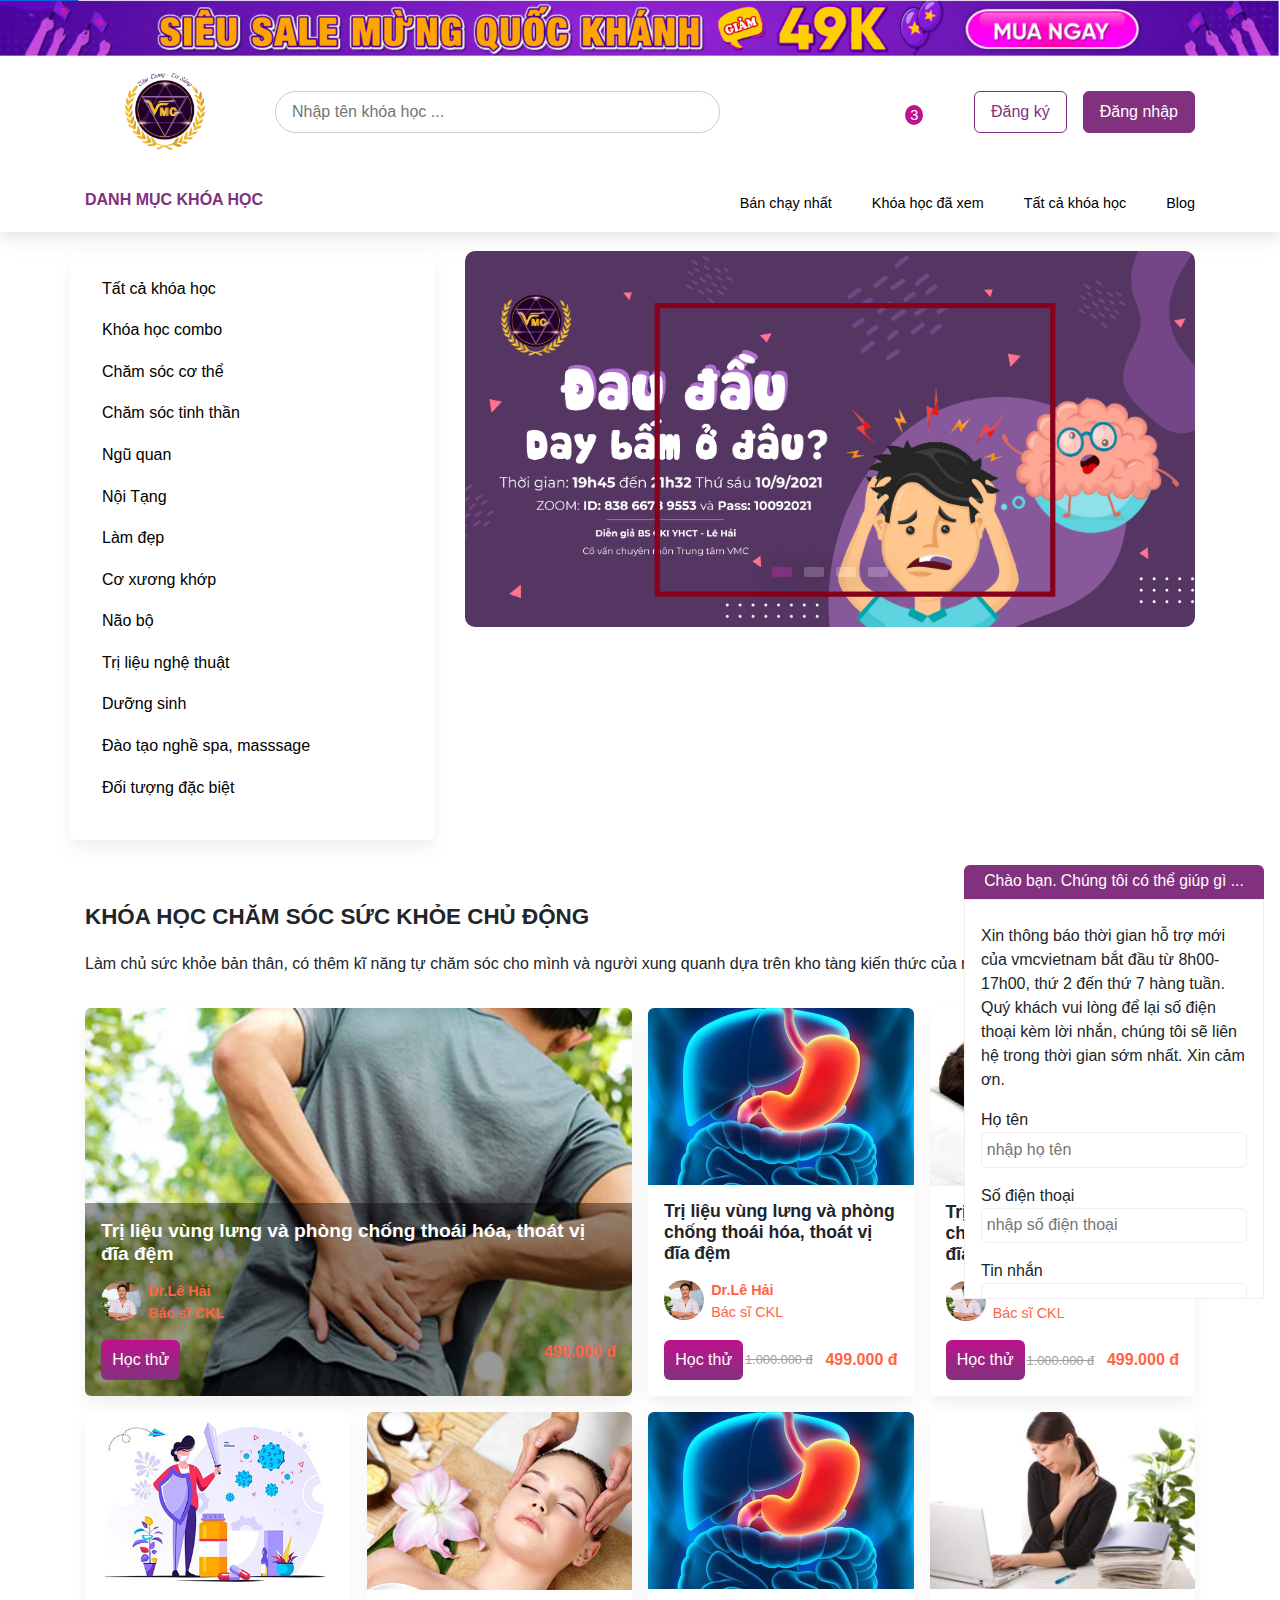
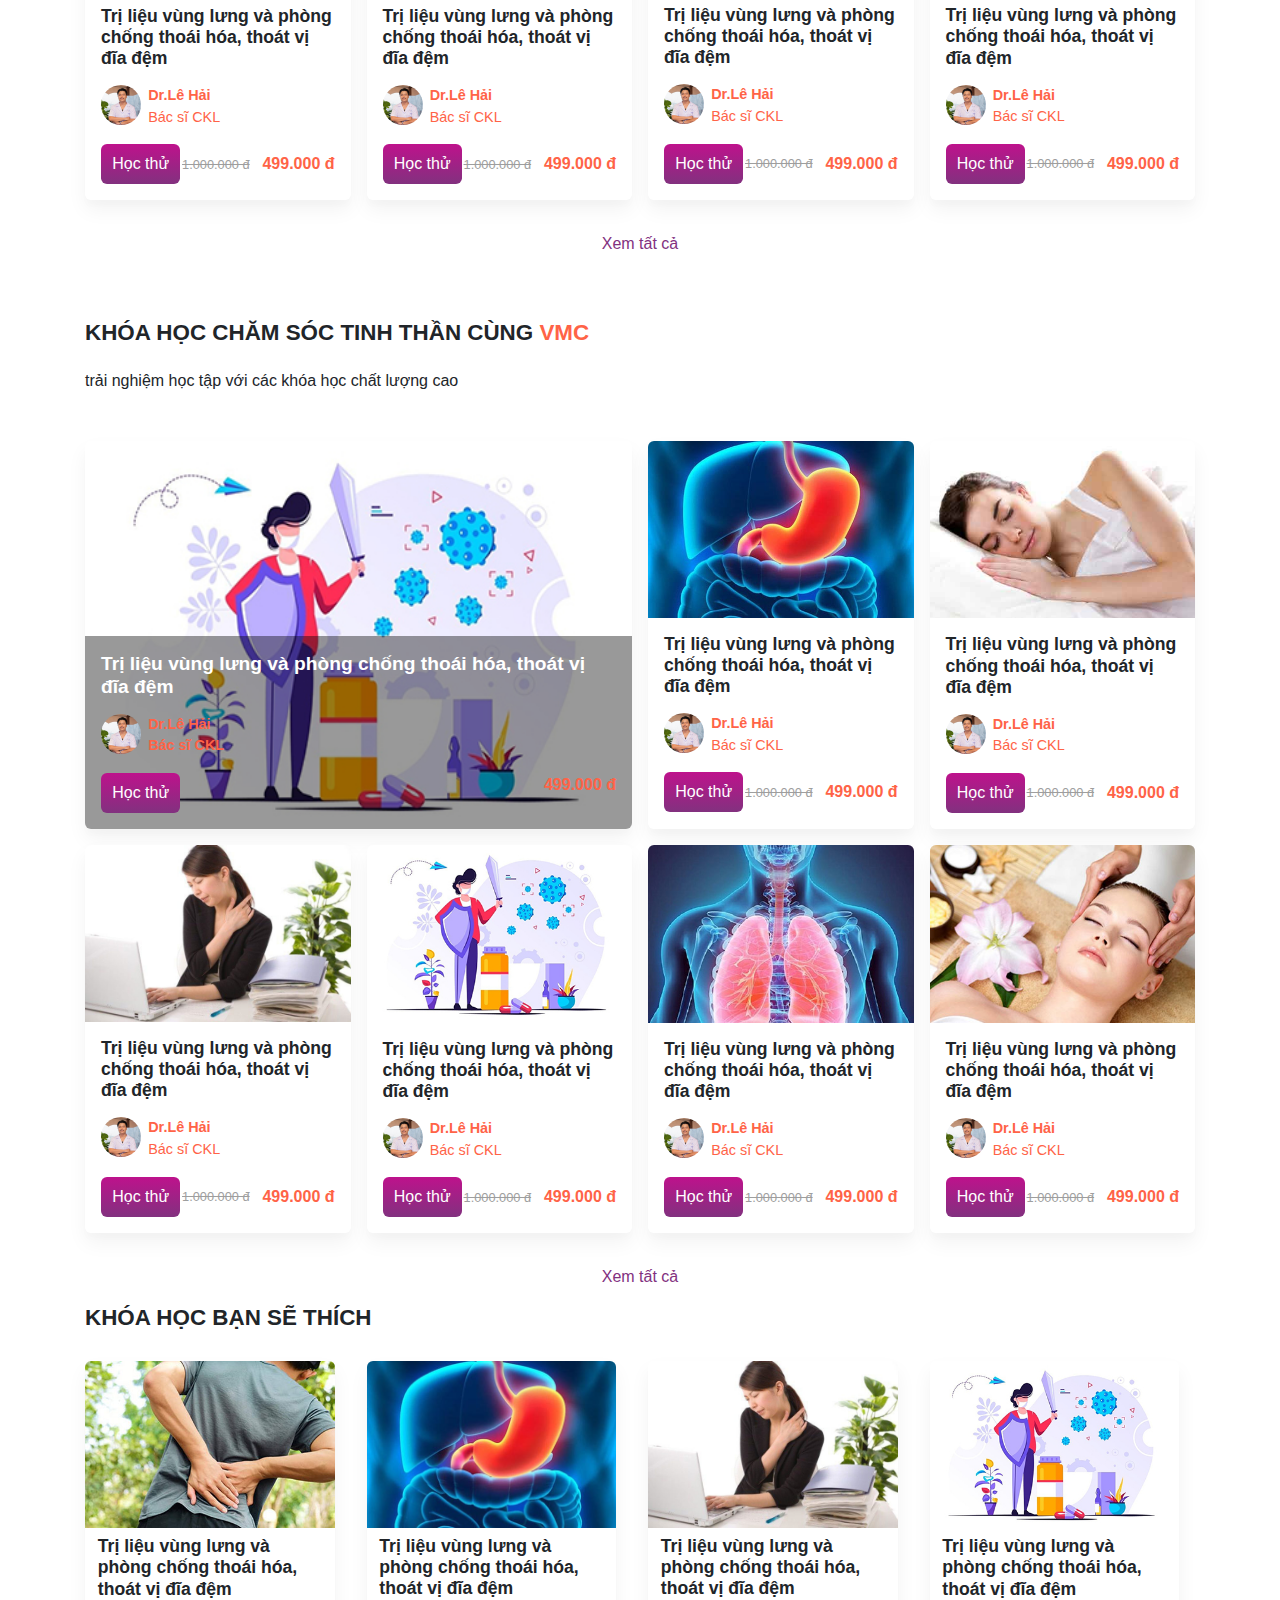
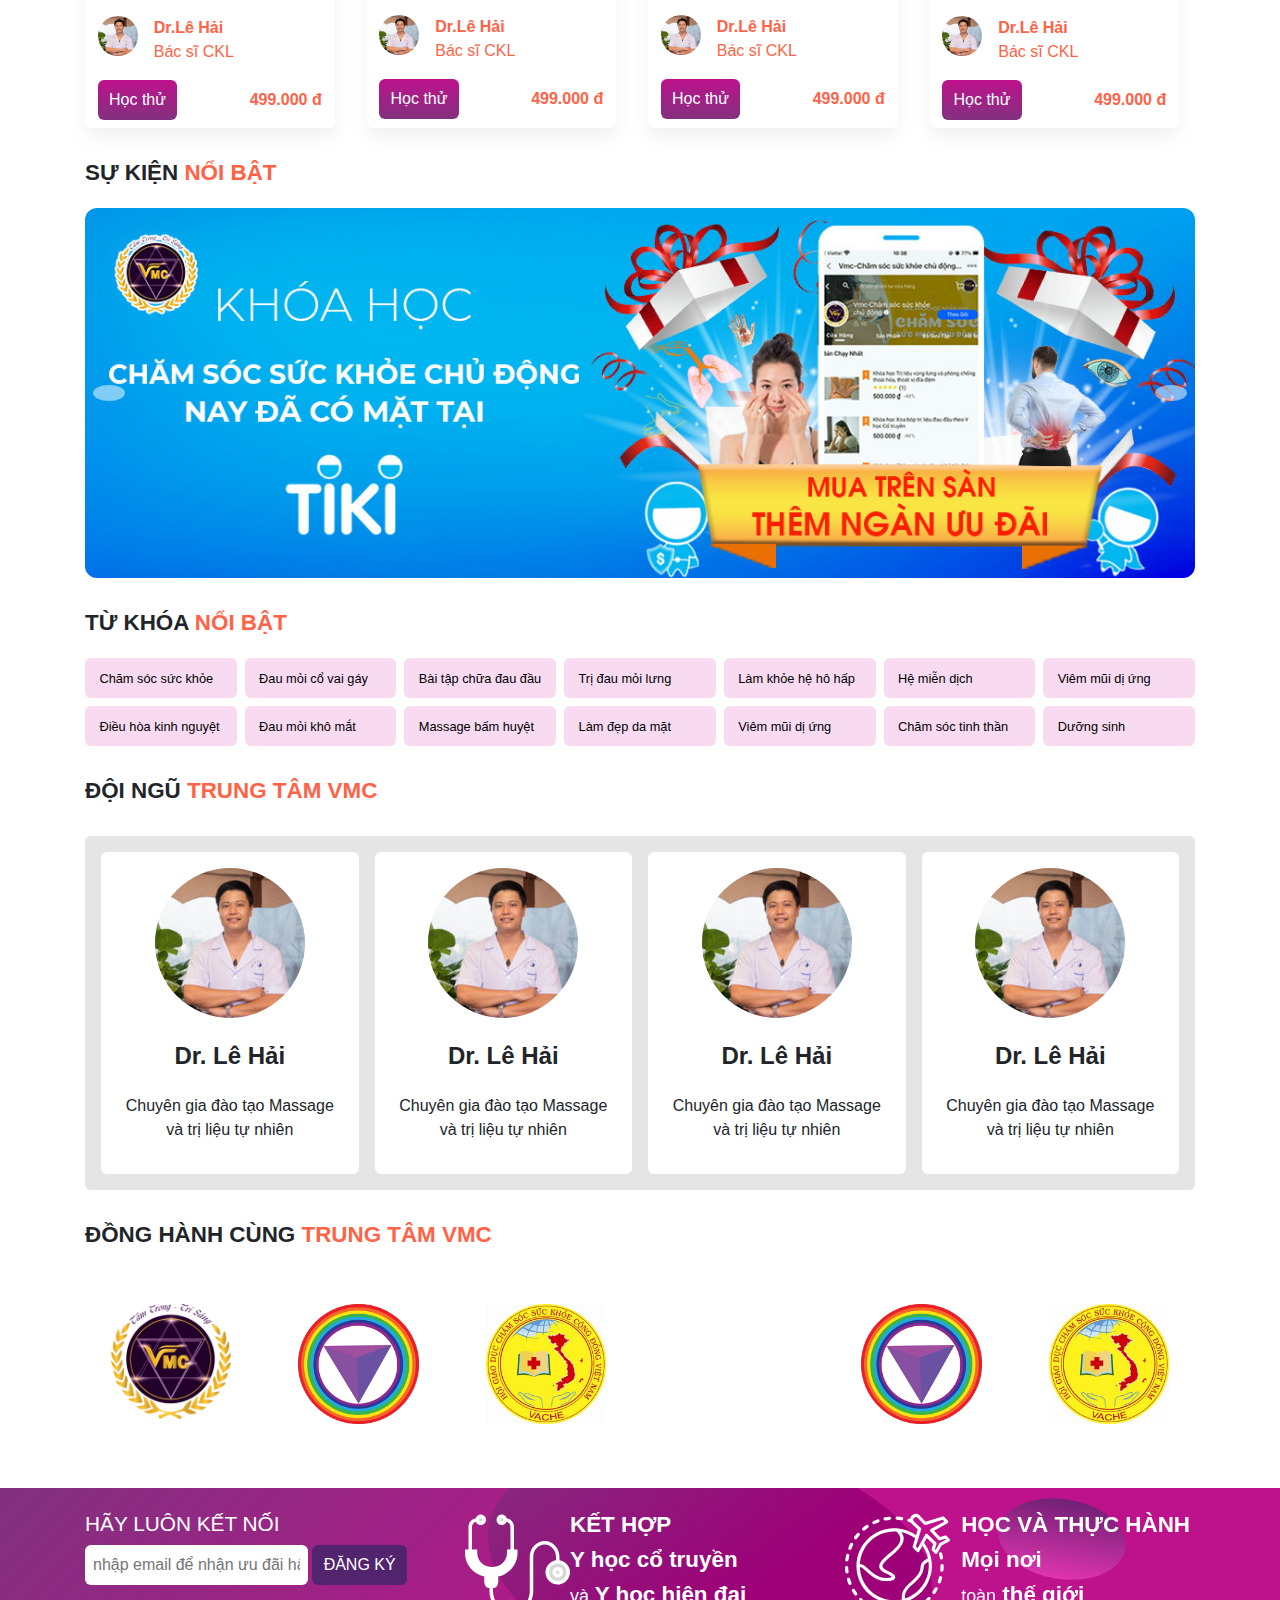
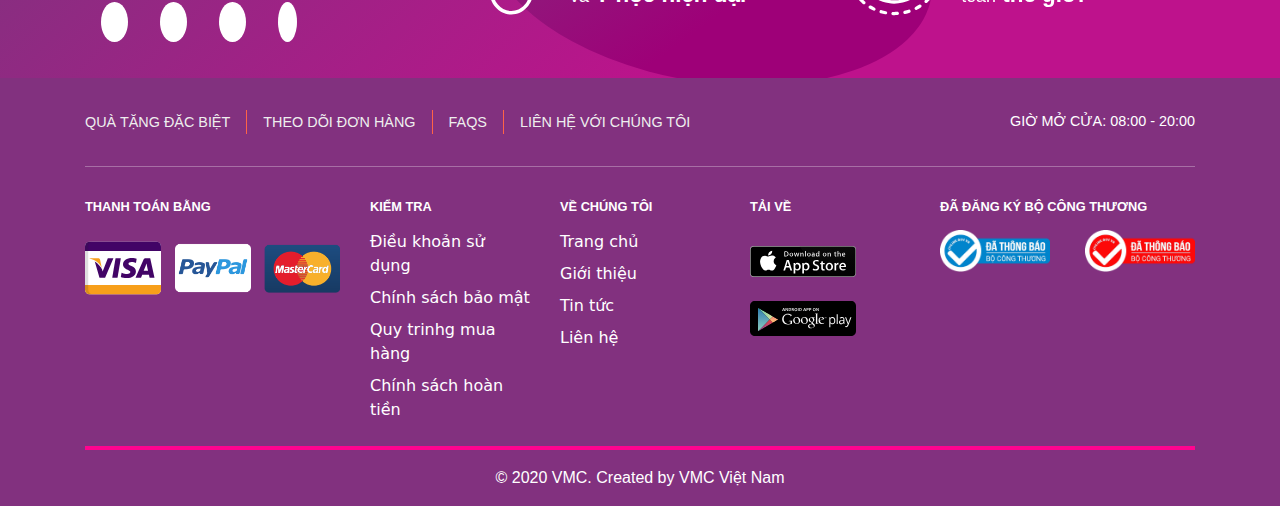
==== commit a1824216: "van 2" ====
--- a/index.html
+++ b/index.html
@@ -1007,7 +1007,7 @@
                 </div>
                 <div class="vmc-main__partner--content">
                     <ul>
-                        <li><a href=""><img src="./images/LOGO-nen-trong-chuan-2048x1967.png" alt=""></a></li>
+                        <li><a href=""><img src="./images/logo-trung-tam-vmc.png" alt=""></a></li>
                         <li><a href=""><img src="./images/Logo-AUM-dep-1.png" alt=""></a></li>
                         <li><a href=""><img src="./images/logo-skcd-500-1.jpg" alt=""></a></li>
                         <li><a href=""><img src="./images/LOGO-nen-trong-chuan-2048x1967.png" alt=""></a></li>
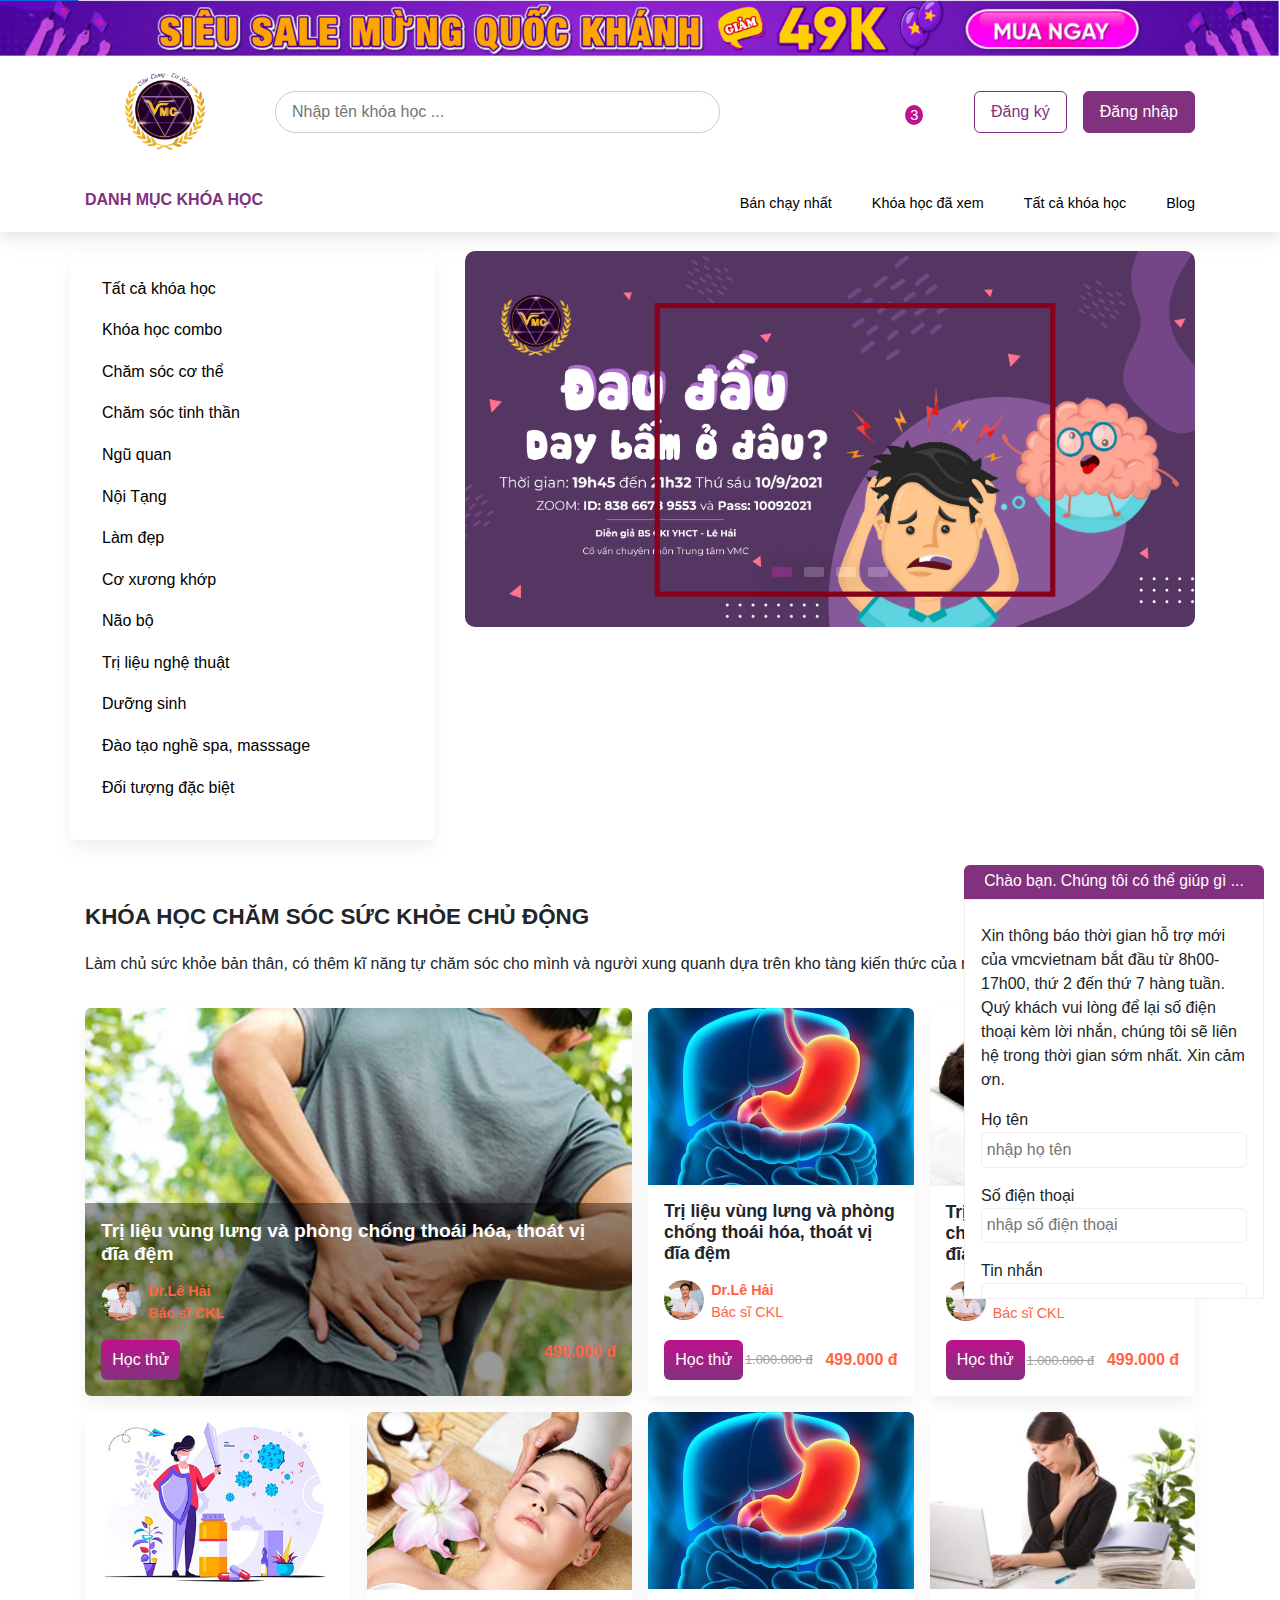
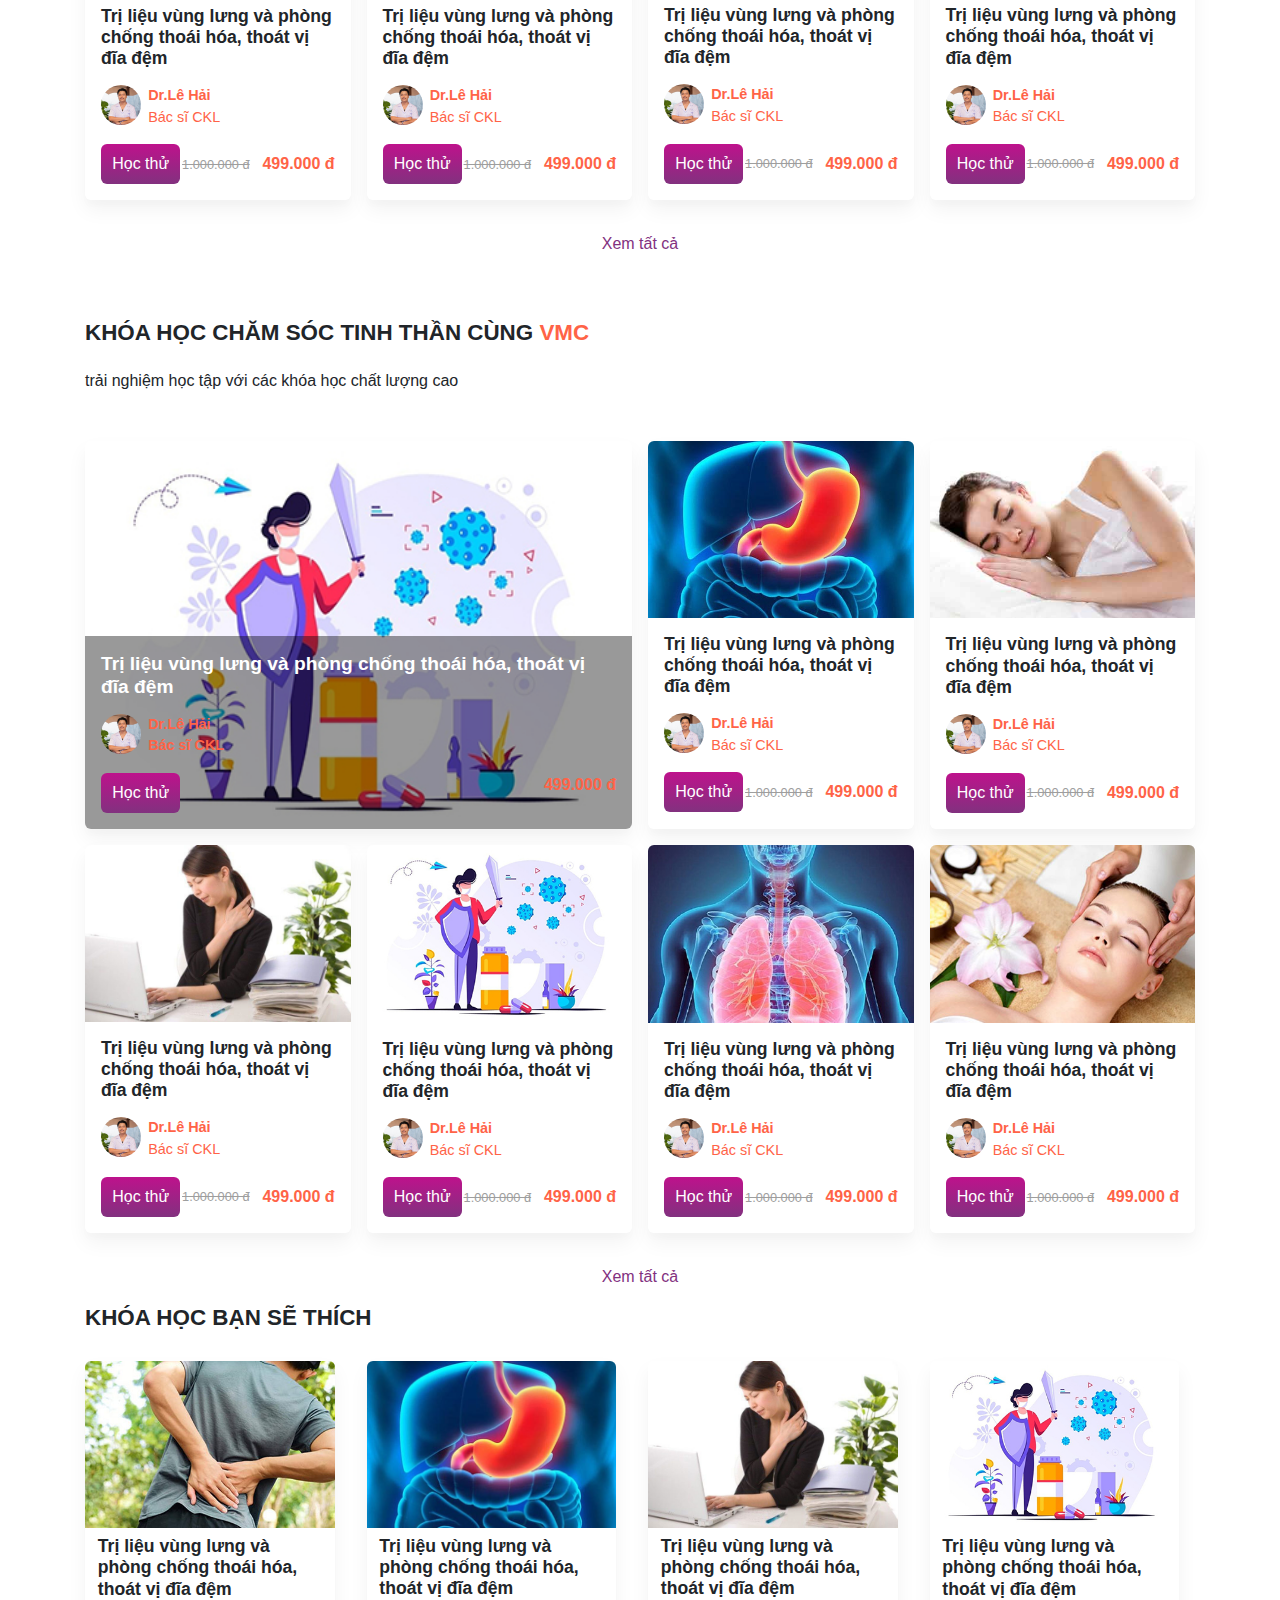
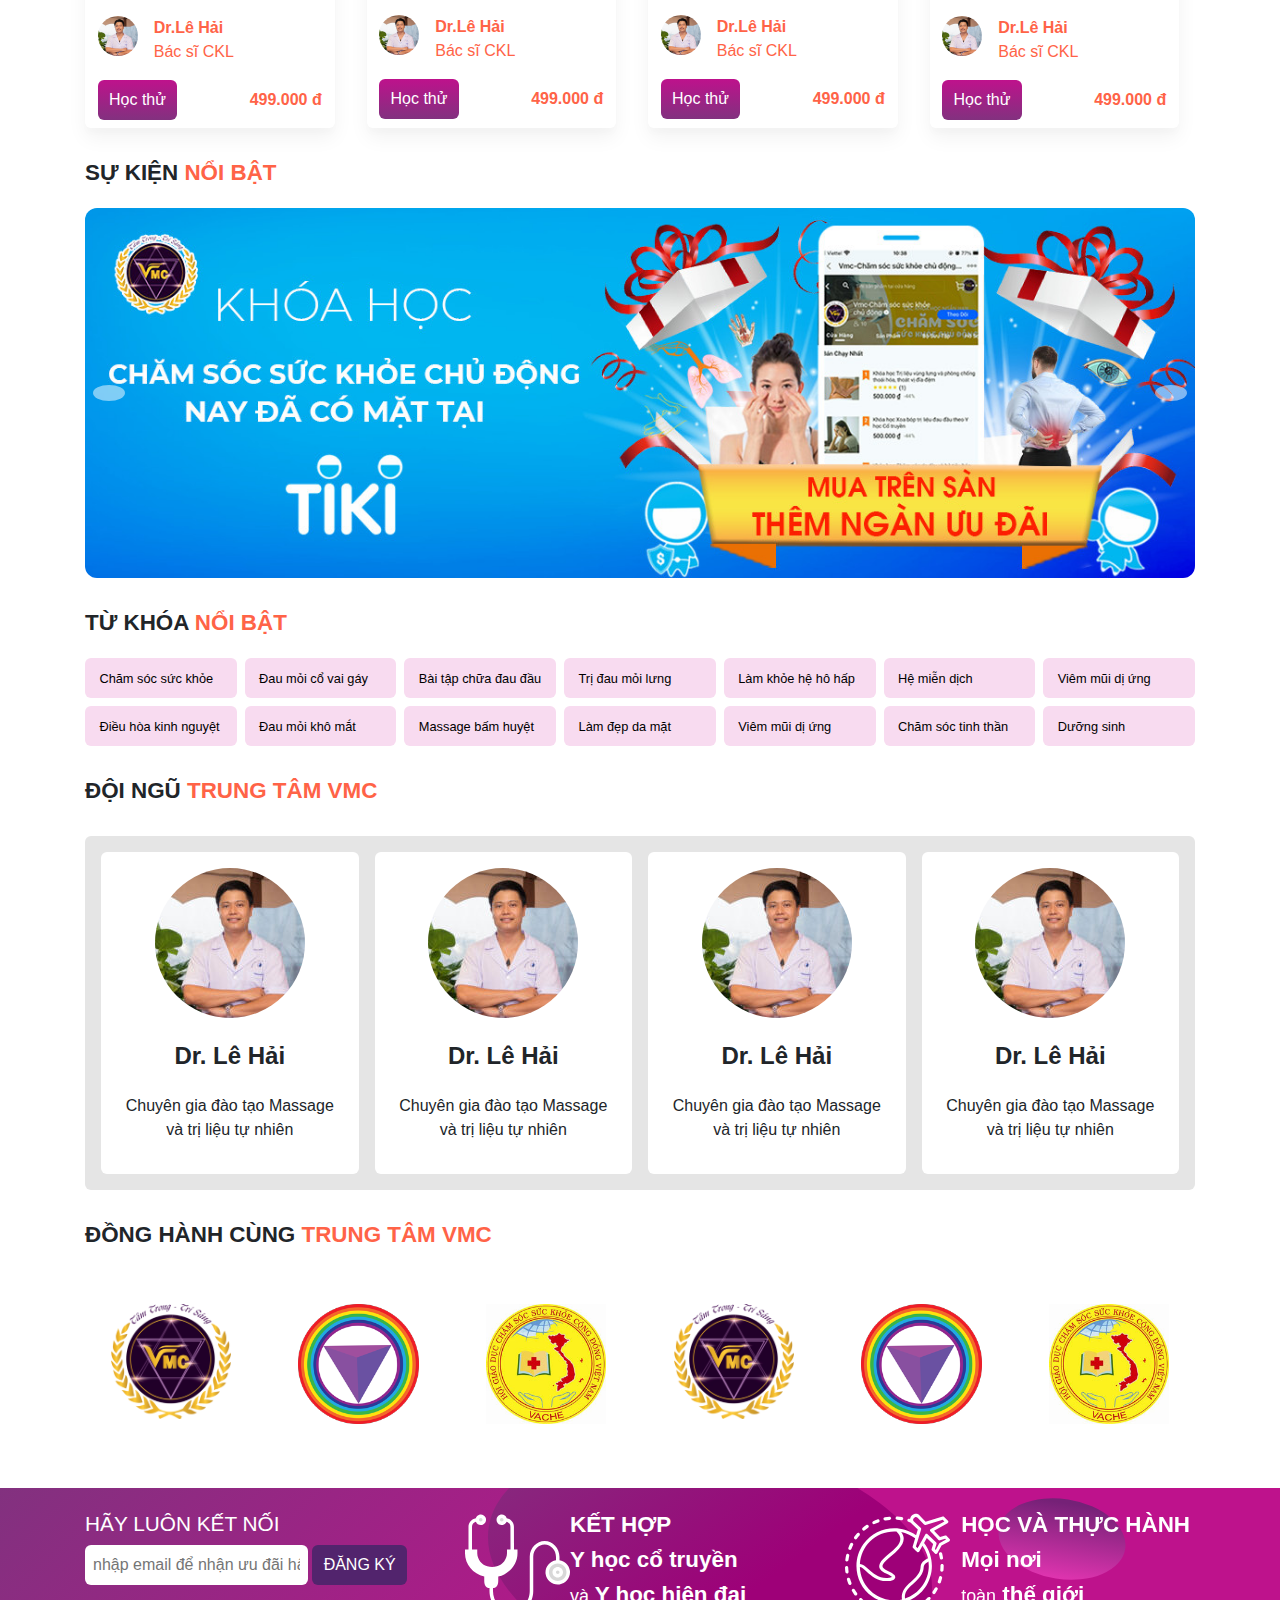
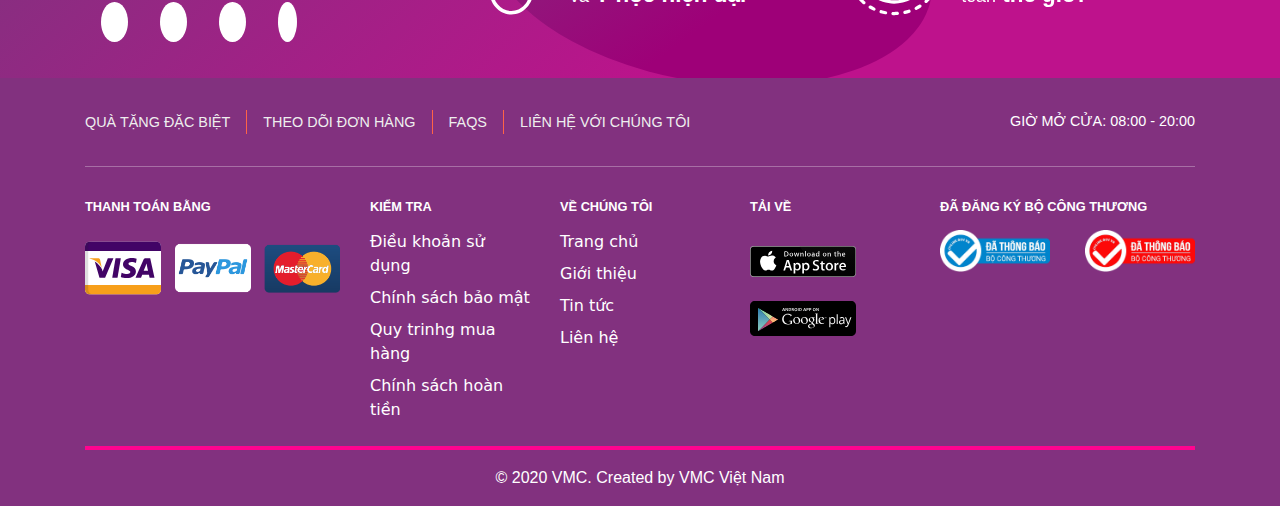
==== commit 0620499a: "van 3" ====
--- a/index.html
+++ b/index.html
@@ -1010,7 +1010,7 @@
                         <li><a href=""><img src="./images/logo-trung-tam-vmc.png" alt=""></a></li>
                         <li><a href=""><img src="./images/Logo-AUM-dep-1.png" alt=""></a></li>
                         <li><a href=""><img src="./images/logo-skcd-500-1.jpg" alt=""></a></li>
-                        <li><a href=""><img src="./images/LOGO-nen-trong-chuan-2048x1967.png" alt=""></a></li>
+                        <li><a href=""><img src="./images/logo-trung-tam-vmc.png" alt=""></a></li>
                         <li><a href=""><img src="./images/Logo-AUM-dep-1.png" alt=""></a></li>
                         <li><a href=""><img src="./images/logo-skcd-500-1.jpg" alt=""></a></li>
                     </ul>
@@ -1149,7 +1149,7 @@
                     </span>
                 </div>
                 <a href="#">
-                    <img src="/images/popups.png" alt="">
+                    <img src="./images/popups.png" alt="">
                 </a>
             </div>
         </div>
